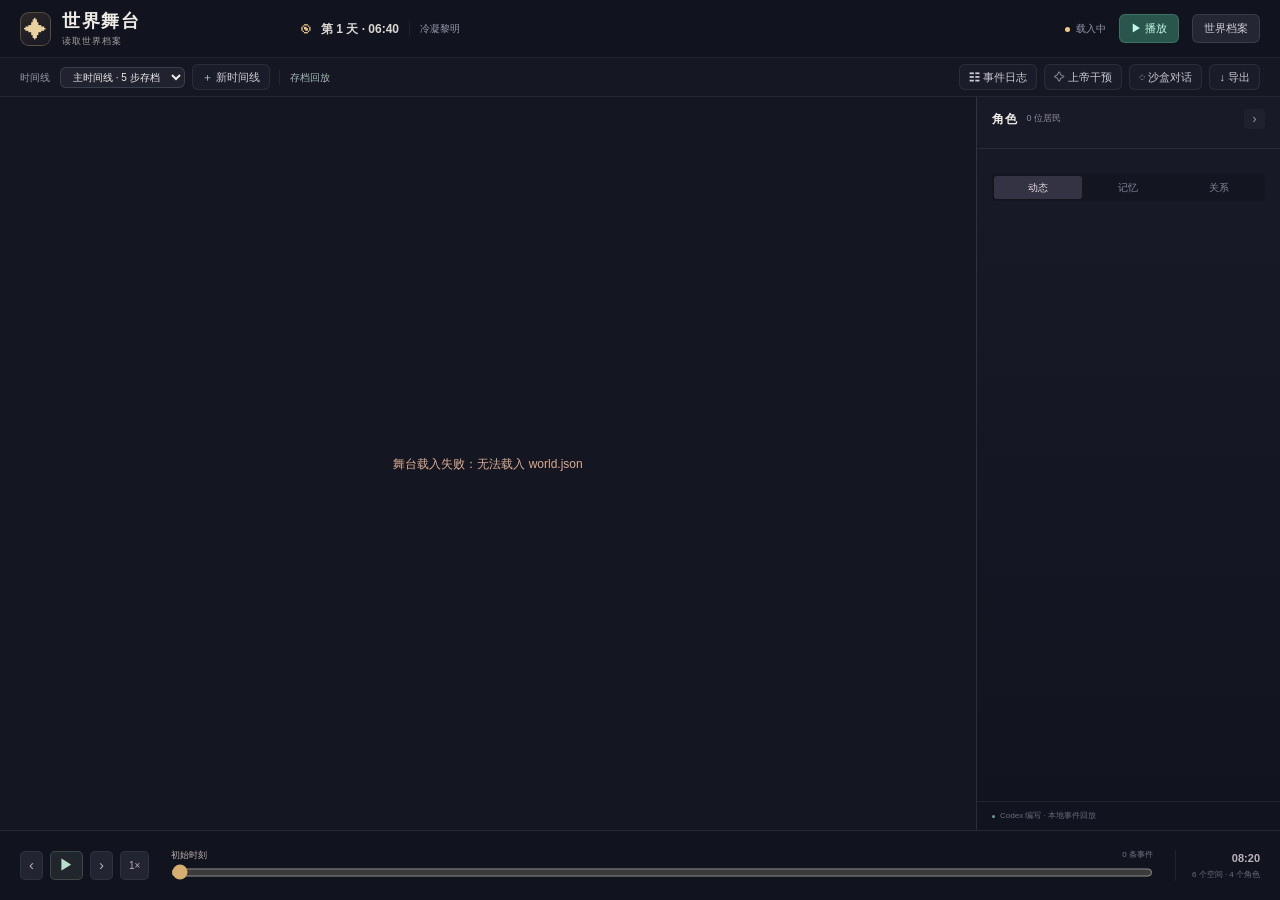
==== skills/world-stage/assets/stage/index.html @ 57b2d098 "feat: add reusable world stage builder" ====
<!doctype html>
<html lang="zh-CN">
<head><meta charset="utf-8"><meta name="viewport" content="width=device-width,initial-scale=1"><meta name="theme-color" content="#10111c"><title>世界舞台</title><link rel="stylesheet" href="stage.css"></head>
<body>
<div class="app" id="app">
  <header class="header">
    <div class="identity"><div class="brand-mark">✦</div><div><h1 id="worldTitle">世界舞台</h1><span class="eyebrow" id="worldSubtitle">读取世界档案</span></div></div>
    <div class="world-clock"><span class="sun">◉</span><strong id="clock">第 1 天 · 06:40</strong><small id="weather">冷凝黎明</small></div>
    <div class="header-actions"><span class="status" id="runStatus">载入中</span><button id="playTop" class="button primary">▶ 播放</button><button id="aboutBtn" class="button">世界档案</button></div>
  </header>
  <nav class="toolbar" aria-label="世界操作">
    <span class="toolbar-label">时间线</span><select id="branchSelect" aria-label="选择时间线"><option value="main">主时间线 · 5 步存档</option></select><button class="button subtle" id="branchBtn">＋ 新时间线</button><span id="modeBadge" class="mode-badge">存档回放</span>
    <div class="flex"></div><button class="button subtle" id="logBtn">☷ 事件日志</button><button class="button subtle" id="godBtn">✧ 上帝干预</button><button class="button subtle" id="chatBtn">◌ 沙盒对话</button><button class="button subtle" id="exportBtn">↓ 导出</button><button class="button subtle panel-toggle" id="panelToggle" aria-label="切换角色面板">角色 ▤</button>
  </nav>
  <main class="workspace" id="workspace">
    <section class="stage" id="stage" aria-label="世界地图，可拖拽和缩放" tabindex="0">
      <div id="camera" class="camera"><img id="mapImage" alt="世界地图" draggable="false"><svg id="routeLayer" class="route-layer" aria-hidden="true"></svg><div id="spaceLayer"></div><div id="actorLayer"></div><div class="map-light"></div></div>
      <div class="vignette"></div><div class="dust" id="dust" aria-hidden="true"></div>
      <div class="scene-top"><div class="scene-caption"><span id="chapterLabel">CHAPTER 01 / DAWN</span><strong id="chapterTitle">城市正在苏醒</strong></div><div class="resources" id="resources"></div></div>
      <div id="bubbleLayer" class="bubble-layer" aria-live="polite"></div>
      <div class="map-notice" id="mapNotice" hidden></div>
      <div class="map-tools"><div class="zoom-tools"><button id="zoomOut" aria-label="缩小地图">−</button><output id="zoomValue">100%</output><button id="zoomIn" aria-label="放大地图">＋</button><button id="fitBtn" aria-label="地图全览">⌗</button><button id="pathsBtn" aria-label="显示通行路线" aria-pressed="false">⌁</button></div><div class="minimap" id="minimap" role="button" tabindex="0" aria-label="缩略地图，点击定位"><img id="miniImage" alt="地图缩略图" draggable="false"><div id="miniView" class="mini-view"></div><div id="miniActors"></div></div><span class="map-hint">拖拽地图 · 滚轮缩放 · 空格播放</span></div>
      <button id="dialogueDock" class="dialogue-dock"><span class="dialogue-symbol">❞</span><span class="dialogue-content"><span id="dialogueLabel">近场对话</span><strong id="dialogueText">正在恢复事件……</strong></span><span class="dock-arrow">↗</span></button>
      <div class="stage-error" id="stageError" hidden></div>
    </section>
    <aside class="sidebar" id="sidebar" aria-label="角色面板"><div class="side-title"><h2>角色</h2><span id="actorCount">0 位居民</span><button id="collapsePanel" aria-label="收起角色面板">›</button></div><div id="actorList" class="actor-list"></div><div class="detail-scroll"><div id="profile"></div><div class="tabs" role="tablist" aria-label="角色信息"><button role="tab" data-tab="history" aria-selected="true">动态</button><button role="tab" data-tab="memory" aria-selected="false">记忆</button><button role="tab" data-tab="relations" aria-selected="false">关系</button></div><div id="detailBody"></div></div><div class="sidebar-foot"><span class="tiny-dot"></span><span id="providerNote">Codex 编写 · 本地事件回放</span></div></aside>
  </main>
  <footer class="timeline"><div class="play-controls"><button id="backBtn" aria-label="上一步">‹</button><button id="playBtn" class="play-round" aria-label="播放回放">▶</button><button id="nextBtn" aria-label="下一步">›</button><button id="speedBtn" aria-label="播放速度">1×</button></div><div class="timeline-track"><div class="track-label"><span id="tickLabel">初始时刻</span><span id="recordCount">0 条事件</span></div><input type="range" id="timelineRange" min="0" max="5" value="0" step="1" aria-label="回放时间步"><div id="tickMarkers" class="tick-markers"></div></div><div class="timeline-end"><strong id="endTime">08:20</strong><small id="scaleLabel">6 个空间 · 4 个角色</small></div></footer>
</div>
<dialog id="modal"><div class="modal-head"><div><span class="eyebrow" id="modalEyebrow">WORLD STAGE</span><h2 id="modalTitle"></h2></div><button id="closeModal" aria-label="关闭窗口">×</button></div><div id="modalBody" class="modal-body"></div></dialog><div class="toast" id="toast" role="status"></div>
<script type="module" src="stage.mjs"></script>
</body></html>
---- skills/world-stage/assets/stage/stage.css ----
:root{color-scheme:dark;--bg:#0e1019;--panel:#151622;--line:#ffffff12;--muted:#9595a7;--ink:#efebe5;--amber:#edc887;--teal:#7ed5bd;--red:#e2947a;font:12px/1.5 -apple-system,BlinkMacSystemFont,"Segoe UI","PingFang SC",sans-serif}
*{box-sizing:border-box}html,body{margin:0;height:100%;overflow:hidden;background:var(--bg);color:var(--ink)}button,select,input,textarea{font:inherit}button{border:0;color:inherit;cursor:pointer;background:transparent}button:disabled{opacity:.4;cursor:not-allowed}button:focus-visible,select:focus-visible,input:focus-visible,textarea:focus-visible,[tabindex]:focus-visible{outline:2px solid var(--teal);outline-offset:3px}button:hover:not(:disabled){filter:brightness(1.16)}select,input,textarea{background:#212331;border:1px solid #ffffff20;color:var(--ink);border-radius:6px;padding:6px 10px}input,textarea{width:100%}textarea{min-height:90px;resize:vertical}select{max-width:235px}small{font-size:10px;color:var(--muted)}h1,h2,h3,p{margin:0}strong{font-weight:600}button,select{white-space:nowrap}a{color:var(--teal)}[hidden]{display:none!important}
.app{height:100dvh;display:grid;grid-template-rows:58px 39px minmax(0,1fr) 70px}.header{display:flex;align-items:center;padding:0 20px;gap:25px;border-bottom:1px solid var(--line);background:#11131f;z-index:10}.identity{display:flex;align-items:center;gap:11px;min-width:255px}.brand-mark{display:grid;place-items:center;width:31px;height:34px;color:#ead2a0;background:linear-gradient(145deg,#66503c55,#9ba2b20a);border:1px solid #c8a76b55;border-radius:9px;font-size:23px}.identity h1{font-size:18px;font-weight:620;letter-spacing:.09em}.eyebrow{display:block;color:#a6a2a1;font-size:9px;letter-spacing:.12em}.world-clock{display:flex;align-items:center;gap:10px;color:#dbd8d2}.world-clock .sun{color:var(--amber);font-size:21px}.world-clock strong{font-size:12px;font-variant-numeric:tabular-nums}.world-clock small{padding-left:10px;border-left:1px solid var(--line)}.header-actions{margin-left:auto;display:flex;align-items:center;gap:13px}.status{color:var(--muted);font-size:10px}.status:before{content:'';display:inline-block;width:5px;height:5px;background:var(--amber);border-radius:50%;margin-right:6px}.status.playing:before{background:var(--teal);box-shadow:0 0 9px var(--teal)}.button{padding:5px 11px;border:1px solid #ffffff19;border-radius:6px;background:#242634;color:#cbcbd4;font-size:11px}.button.primary{background:#2a554c;border-color:#579d8066;color:#c3f9e8}.button.subtle{background:#22233188;padding:4px 9px;border-color:#ffffff13}.toolbar{display:flex;align-items:center;gap:7px;padding:0 20px;border-bottom:1px solid var(--line);background:#151723;z-index:10}.toolbar select{font-size:10px;padding:3px 8px;background:#20222f}.toolbar-label{color:var(--muted);font-size:10px;margin-right:3px}.flex{flex:1}.mode-badge{color:#a1b9b1;border-left:1px solid var(--line);padding-left:10px;font-size:10px;margin-left:2px}.workspace{display:grid;grid-template-columns:minmax(0,1fr) 304px;min-height:0;position:relative}.workspace.collapsed{grid-template-columns:minmax(0,1fr) 0}.workspace.collapsed .sidebar{visibility:hidden}.panel-toggle{display:none}.workspace.collapsed~.x{display:block}.stage{position:relative;overflow:hidden;min-width:0;background:#211f20;touch-action:none;cursor:grab}.stage:active{cursor:grabbing}.camera{position:absolute;left:0;top:0;transform-origin:0 0;will-change:transform}.camera>img{width:100%;height:100%;display:block;user-select:none;filter:saturate(.93) brightness(.94)}.camera>div,.route-layer{position:absolute;inset:0}.route-layer{width:100%;height:100%;pointer-events:none;opacity:0;transition:opacity .2s}.show-paths .route-layer{opacity:.7}.route-layer polyline{fill:none;stroke:#b4efce;stroke-width:3;stroke-dasharray:8 9}.map-light{pointer-events:none;background:radial-gradient(ellipse at 51% 14%,#ffa7491c,transparent 21%),radial-gradient(ellipse at 15% 50%,#ffc17615,transparent 20%);mix-blend-mode:screen;animation:glimmer 8s ease-in-out infinite alternate}.vignette{position:absolute;inset:0;background:linear-gradient(180deg,#16172366,transparent 17%,transparent 81%,#1214215c),radial-gradient(ellipse,transparent 60%,#070b1333);pointer-events:none}.scene-top{position:absolute;top:16px;left:18px;right:18px;display:flex;gap:14px;justify-content:space-between;pointer-events:none;z-index:3}.scene-caption{display:flex;flex-direction:column;gap:2px;text-shadow:0 2px 7px #000}.scene-caption span{font-size:8px;letter-spacing:.19em;color:#d9caae}.scene-caption strong{font-size:14px;letter-spacing:.08em;font-weight:500}.resources{display:flex;align-items:flex-start;gap:5px}.resource-chip{display:flex;align-items:center;gap:6px;min-width:63px;padding:4px 8px;border:1px solid #ffdfb220;border-radius:5px;background:#15151edb;color:#d1c9bf;font-size:9px;backdrop-filter:blur(5px);pointer-events:auto;cursor:pointer}.resource-chip b{font-size:12px;color:#f4dfb7;font-weight:550;font-variant-numeric:tabular-nums}.resource-chip i{font-style:normal;font-size:12px;color:#9bcabd}.space-label{position:absolute;transform:translate(-50%,-50%);border:1px solid #f4d6a129;border-radius:4px;padding:4px 10px;background:#1d181f90;color:#e1ceb6;letter-spacing:.08em;font-size:12px;text-shadow:0 1px 2px #000;cursor:pointer;transition:opacity .2s}.space-label:before{content:'◇';margin-right:5px;color:#ddba6b}.space-label.selected{color:#fff0c2;border-color:#efd297aa;background:#312a28e8}.actor{position:absolute;width:68px;height:99px;transform:translate(-50%,-100%);padding:0;border:0;background:none;appearance:none;cursor:pointer;z-index:2}.sprite{position:absolute;bottom:0;left:0;width:68px;height:99px;object-fit:contain;object-position:center bottom;filter:drop-shadow(0 3px 2px #080b1355);user-select:none;pointer-events:none}.actor-ring{position:absolute;bottom:0;left:18px;width:32px;height:10px;border:1px solid #e6c18a00;border-radius:50%;background:#080b1344;transition:.2s}.actor.selected .actor-ring{border-color:#e6c18acc;box-shadow:0 0 14px #edc88766;background:#edc88722}.actor-name{position:absolute;top:calc(100% + 6px);left:50%;transform:translateX(-50%);display:flex;gap:5px;align-items:center;font-size:12px;color:#f9f3e8;white-space:nowrap;text-shadow:0 2px 3px #000,1px 0 2px #000;font-weight:550;pointer-events:none}.actor-name i{width:4px;height:4px;border-radius:50%;background:var(--teal);box-shadow:0 0 6px #93eacd}.actor.selected .actor-name{color:#ffdc93}.actor.drone .sprite{animation:float 2.5s ease-in-out infinite}.actor.walking .sprite{animation:walk .27s ease-in-out infinite}.actor.facing-left .sprite{scale:-1 1}.fallback-sprite{position:absolute;bottom:5px;left:19px;width:29px;height:52px;border-radius:12px 12px 4px 4px;background:var(--actor-color,#ac9773);box-shadow:inset 0 15px #ddc19d,inset 0 -10px #30383a;border:2px solid #202429}.bubble-layer{position:absolute;inset:0;pointer-events:none;z-index:5}.speech{position:absolute;width:203px;padding:11px 13px 9px;background:#fffaf0;color:#322e32;border-radius:7px;box-shadow:0 5px 16px #070d144a;transform:translateX(-50%);font-size:11px;line-height:1.6;pointer-events:auto;text-align:left;white-space:normal;border:1px solid #ffe2b9}.speech:after{content:'';position:absolute;bottom:-9px;left:var(--tail,50%);border:9px solid transparent;border-top-color:#fffaf0;border-bottom:0}.speech small{display:block;margin-top:5px;padding-top:5px;border-top:1px solid #70627a15;font-size:9px;color:#918491}.speech strong{display:block;margin-bottom:4px;font-size:10px;color:#9b7844}.speech .speech-text{display:block}.map-notice{position:absolute;top:78px;left:50%;transform:translateX(-50%);z-index:8;max-width:70%;padding:8px 15px;background:#442e26ed;border:1px solid #eac48c66;border-radius:6px;color:#f1d1a5;font-size:11px}.map-tools{position:absolute;left:14px;bottom:13px;z-index:7;display:flex;flex-direction:column;gap:5px;width:152px}.zoom-tools{display:flex;align-items:center;gap:1px;background:#14151fee;border:1px solid #dacaab33;border-radius:6px;padding:2px}.zoom-tools button{height:23px;flex:1;color:#c0becb;font-size:15px;border-radius:3px}.zoom-tools button:hover,.zoom-tools button[aria-pressed=true]{background:#3d3c4d}.zoom-tools output{width:35px;text-align:center;font-size:9px;color:#d5c8b8}.minimap{height:85px;width:152px;position:relative;border:2px solid #cdc3ac88;border-radius:5px;overflow:hidden;cursor:crosshair;background:#252528}.minimap img{height:100%;width:100%;opacity:.82}.mini-view{position:absolute;border:1px solid #ffe3a1;background:#ffe3a111;pointer-events:none;box-shadow:0 0 0 300px #0005}.mini-actor{position:absolute;width:3px;height:3px;border-radius:50%;background:#8df7da;pointer-events:none}.map-hint{font-size:8px;color:#c8beac;text-shadow:0 1px 3px #000}.dialogue-dock{position:absolute;left:186px;right:17px;bottom:28px;z-index:7;border:1px solid #cec1bc35;background:#191927ee;backdrop-filter:blur(8px);border-radius:8px;padding:10px 14px;display:flex;align-items:center;gap:13px;text-align:left;box-shadow:0 7px 20px #0003;min-height:65px}.dialogue-symbol{font-family:Georgia,serif;font-size:35px;line-height:1;color:#ddb778}.dialogue-content{min-width:0;flex:1}.dialogue-content>span{display:block;font-size:9px;color:#bc9e75;margin-bottom:3px;letter-spacing:.04em}.dialogue-content strong{display:block;font-size:11px;font-weight:400;color:#dfdce1;white-space:normal;overflow:hidden;display:-webkit-box;-webkit-line-clamp:2;-webkit-box-orient:vertical}.dock-arrow{color:#a9a3b7;font-size:16px}.dust{position:absolute;inset:0;pointer-events:none;overflow:hidden}.mote{position:absolute;width:2px;height:2px;background:#ffc47777;border-radius:50%;animation:drift var(--duration) linear infinite;animation-delay:var(--delay)}.sidebar{min-width:0;display:flex;flex-direction:column;background:linear-gradient(#191a28,#11131f);border-left:1px solid #ffffff1c}.side-title{display:flex;align-items:center;gap:8px;padding:12px 15px 9px}.side-title h2{font-size:12px;letter-spacing:.1em}.side-title>span{font-size:9px;color:#8e8d9e}.side-title>button{margin-left:auto;background:#ffffff08;border-radius:4px;color:#a09bac;width:21px}.actor-list{flex-shrink:0;padding:0 9px 10px;display:grid;gap:3px;border-bottom:1px solid var(--line)}.actor-row{padding:7px;display:grid;grid-template-columns:30px 1fr auto;gap:7px;align-items:center;text-align:left;border-radius:5px;width:100%;border:1px solid transparent}.actor-row.selected{background:#d9c0920c;border-color:#d9c09220}.avatar{width:28px;height:33px;display:grid;place-items:center;overflow:hidden;object-fit:contain;border-radius:4px;background:#7c6c5214}.avatar img{width:100%;height:100%;object-fit:contain;object-position:center bottom}.actor-row strong{display:block;font-size:10px;font-weight:500;color:#e3dce0}.actor-row small{display:block;font-size:9px;color:#858699;margin-top:1px;overflow:hidden;text-overflow:ellipsis;max-width:170px}.activity-dot{height:5px;width:5px;border-radius:50%;background:var(--teal)}.activity-dot.warn{background:var(--red)}.detail-scroll{min-height:0;flex:1;overflow:auto;scrollbar-width:thin;scrollbar-color:#383546 transparent;padding:13px 15px}.profile-head{display:flex;gap:10px;align-items:center}.portrait{width:49px;height:65px;display:grid;place-items:center;overflow:hidden;object-fit:contain;background:radial-gradient(#53402e66,transparent 70%)}.portrait img{width:100%;height:100%;object-fit:contain;object-position:center bottom}.profile-head h3{font-size:16px;letter-spacing:.035em}.profile-head .callsign{color:var(--amber);font-size:9px}.profile-actions{margin-left:auto;display:grid;gap:5px}.profile-actions button{border:1px solid var(--line);font-size:9px;border-radius:4px;padding:3px 7px;color:#b9b6c7}.profile-premise{font-size:10px;line-height:1.8;color:#acabb7;margin:10px 0 7px}.location-line{font-size:9px;color:#bca484;margin-bottom:12px}.needs{display:grid;grid-template-columns:1fr 1fr;gap:5px 12px;margin:8px 0 11px}.need{font-size:9px;display:grid;grid-template-columns:30px 1fr 20px;gap:5px;align-items:center;color:#9595a9}.need .bar{height:3px;background:#31313f;border-radius:3px;overflow:hidden}.need .bar i{height:100%;background:var(--teal);display:block}.need b{color:#d2c6b1;font-size:9px;font-weight:400}.tabs{display:flex;gap:2px;padding:2px;background:#0d0f1966;border-radius:4px;margin:12px 0}.tabs button{flex:1;color:#85859a;border-radius:3px;padding:4px;font-size:10px}.tabs button[aria-selected=true]{background:#343343;color:#e3dce3}.event-item{margin:9px 0 12px;border-left:1px solid #8c77634d;padding-left:10px;position:relative}.event-item:before{content:'';position:absolute;left:-3px;top:4px;width:5px;height:5px;background:#b18d5c;border-radius:50%}.event-meta{font-size:8px;color:#887d88;display:flex;justify-content:space-between;gap:9px;margin-bottom:5px}.event-meta em{font-style:normal;color:#c6a779}.event-item p{font-size:10px;color:#c5bcc6;line-height:1.75}.event-quote{background:#9f8da10b;border-radius:4px;padding:7px 8px;margin-top:5px;font-size:10px;line-height:1.8;color:#d7d0d5}.source-link{display:inline-block;margin-top:5px;color:#797b8d;font-size:8px;text-align:left;padding:0}.block-label{margin:13px 0 7px;color:#88879a;font-size:9px;display:flex;justify-content:space-between}.inventory{display:flex;flex-wrap:wrap;gap:4px}.inventory span{font-size:9px;border:1px solid #ffffff0d;background:#ffffff05;border-radius:4px;padding:3px 6px;color:#b2aab3}.relation{display:flex;align-items:center;gap:8px;padding:9px 0;border-bottom:1px solid var(--line)}.relation .flex strong{font-size:10px;display:block}.relation small{font-size:9px}.relation-score{font-size:12px;color:var(--teal)}.relation-score.negative{color:#d6a386}.sidebar-foot{display:flex;align-items:center;gap:5px;font-size:8px;color:#696b7d;padding:8px 15px;border-top:1px solid var(--line)}.tiny-dot{width:3px;height:3px;background:#6c9c91;border-radius:50%}.timeline{display:flex;align-items:center;gap:22px;padding:9px 20px;border-top:1px solid #ffffff17;background:#11131e;z-index:9}.play-controls{display:flex;gap:7px;align-items:center}.play-controls>button{height:29px;min-width:23px;border:1px solid #ffffff0f;border-radius:5px;background:#222432;color:#b4acba;font-size:15px}.play-controls>button.play-round{width:33px;background:#a9cfad19;border-color:#a9cfad33;color:#b8ddca}.play-controls #speedBtn{font-size:10px;padding:0 8px}.timeline-track{flex:1;min-width:0}.track-label{display:flex;justify-content:space-between;font-size:9px;color:#bfb3ae}.track-label span:last-child{color:#747586;font-size:8px}.timeline-track input{padding:0;height:11px;accent-color:#d4ad6f;display:block;cursor:ew-resize;background:none;margin:4px 0;width:100%}.tick-markers{display:flex;justify-content:space-between;align-items:center}.tick-markers button{font-size:8px;color:#73717f;padding:0}.tick-markers button.active{color:#e0bc82}.timeline-end{display:flex;flex-direction:column;gap:3px;text-align:right;padding-left:16px;border-left:1px solid var(--line)}.timeline-end strong{font-size:11px;color:#bcb4bb;font-variant-numeric:tabular-nums}.timeline-end small{font-size:8px;color:#6d7082}.toast{position:fixed;left:50%;bottom:86px;transform:translateX(-50%) translateY(15px);opacity:0;pointer-events:none;transition:.2s;z-index:100;background:#292535f2;border:1px solid #bda58b55;border-radius:6px;padding:9px 18px;color:#e3cfad;font-size:11px;max-width:90vw}.toast.show{opacity:1;transform:translateX(-50%) translateY(0)}dialog{width:min(640px,calc(100vw - 32px));max-height:min(78vh,800px);border:1px solid #b6a58938;border-radius:12px;background:#181b28;color:var(--ink);padding:0;box-shadow:0 30px 100px #0008}dialog::backdrop{background:#070a13a6;backdrop-filter:blur(5px)}.modal-head{display:flex;align-items:center;justify-content:space-between;padding:17px 22px;border-bottom:1px solid var(--line)}.modal-head h2{font-size:17px;font-weight:500;letter-spacing:.07em}.modal-head .eyebrow{font-size:8px;color:#a68c65;margin-bottom:4px}.modal-head button{color:#9693a5;font-size:25px}.modal-body{padding:18px 22px;overflow:auto;max-height:calc(78vh - 85px);scrollbar-width:thin}.modal-body p{color:#ada5b5;font-size:12px;line-height:1.9;margin-bottom:12px}.modal-body h3{font-size:12px;color:#d5c5b4;margin:13px 0 9px}.form-grid{display:grid;gap:12px}.form-grid label{display:grid;gap:5px;font-size:10px;color:#b0a5b6}.form-grid select{max-width:none}.form-row{display:flex;gap:10px}.form-row>*{flex:1}.form-actions{display:flex;gap:9px;justify-content:flex-end;padding-top:6px}.hint{font-size:10px!important;color:#838699!important}.error-text{color:#e0a285;font-size:11px}.record-card{padding:13px;margin:7px 0;border:1px solid var(--line);border-radius:6px;background:#11141e}.record-card header{display:flex;justify-content:space-between;color:#bd9b6c;font-size:10px;margin-bottom:7px}.record-card p{font-size:11px;margin:5px 0}.record-card code{font-size:9px;color:#767f92}.resource-table{width:100%;font-size:11px;border-collapse:collapse}.resource-table td,.resource-table th{text-align:left;padding:8px;border-bottom:1px solid var(--line)}.resource-table th{color:#928ba1;font-weight:400}.chat-messages{display:grid;gap:12px;max-height:290px;overflow:auto;margin:12px 0}.chat-bubble{max-width:90%;padding:10px 12px;background:#292938;border-radius:9px;color:#d2c8d3;font-size:11px;white-space:pre-wrap;line-height:1.8}.chat-bubble.user{justify-self:end;background:#2d403d;color:#d5e8df}.chat-bubble small{display:block;margin-top:6px;font-size:8px;color:#818591}.chat-presets{display:flex;gap:6px;flex-wrap:wrap}.chat-presets button{padding:4px 9px;border:1px solid #9e8e7438;border-radius:12px;font-size:10px;color:#c7b293}.stage-error{position:absolute;inset:0;display:grid;place-content:center;background:#141622;z-index:99;text-align:center;padding:30px;color:#dbac91}.empty{font-size:10px;color:#797a8d;line-height:1.8}.stats{display:flex;gap:25px;padding:10px 0 17px}.stats strong{font-size:24px;display:block;color:#e3c797}.stats small{font-size:10px}.world-premise{border-left:2px solid #9c8056;padding-left:15px}.follow-active{color:var(--teal)!important}.resource-diff{color:var(--teal)}
@keyframes float{50%{translate:0 -4px}}@keyframes walk{0%,100%{translate:0 0;rotate:-2deg}50%{translate:0 -3px;rotate:2deg}}@keyframes drift{to{translate:70px -160px;opacity:0}}@keyframes glimmer{to{opacity:.65}}
@media(min-width:1600px){.workspace{grid-template-columns:minmax(0,1fr) 342px}.sidebar .actor-row{padding:9px}.detail-scroll{padding:16px 19px}.profile-premise{font-size:11px}.event-item p,.event-quote{font-size:11px}}
@media(max-width:1150px){.identity{min-width:215px}.toolbar{padding:0 12px}.header{padding:0 12px;gap:15px}.world-clock small{display:none}.workspace{grid-template-columns:minmax(0,1fr) 274px}.resources{gap:3px}.resource-chip{min-width:44px;padding:4px 6px}.resource-chip span{display:none}.scene-caption strong{font-size:12px}.speech{width:176px;font-size:10px}.dialogue-dock{left:180px}.header-actions{gap:7px}.mode-badge{display:none}}
@media(max-width:850px){.app{grid-template-rows:53px 39px minmax(0,1fr) 64px}.identity{min-width:180px}.identity h1{font-size:16px}.eyebrow{font-size:8px}.header .status{display:none}.workspace{grid-template-columns:1fr}.sidebar{position:absolute;right:0;top:0;bottom:0;width:285px;z-index:12;box-shadow:-10px 0 30px #0005}.workspace.collapsed .sidebar{display:none}.panel-toggle{display:inline-block}.toolbar-label,.mode-badge{display:none}.toolbar{gap:4px}.button.subtle{padding:4px 6px}.toolbar select{max-width:152px}.toolbar #exportBtn{display:none}.timeline{gap:12px;padding:8px 12px}.timeline-end{display:none}.world-clock{margin-left:auto}.header-actions{margin-left:0}.header-actions #aboutBtn{display:none}}
@media(max-width:560px){.identity{min-width:0}.world-clock strong{font-size:10px}.world-clock .sun{display:none}.world-clock{gap:0}.header{gap:9px}.identity .eyebrow{display:none}.identity h1{font-size:15px}.brand-mark{width:25px;height:27px;font-size:17px}.header-actions .button{font-size:10px;padding:4px 8px}.toolbar #branchBtn{font-size:0;padding:4px 7px}.toolbar #branchBtn:after{content:'＋';font-size:11px}.toolbar select{max-width:114px;font-size:9px}.button.subtle{font-size:10px}.map-tools{width:112px;left:9px;bottom:10px}.minimap{width:112px;height:63px}.map-hint{display:none}.dialogue-dock{left:132px;right:8px;bottom:12px;min-height:69px;padding:7px 9px;gap:5px}.dialogue-symbol{display:none}.dialogue-content strong{font-size:10px}.scene-top{top:12px;left:10px;right:10px}.scene-caption span{font-size:7px}.scene-caption strong{font-size:11px}.resources{gap:2px}.resource-chip{min-width:28px;padding:3px 5px;gap:3px}.resource-chip i{font-size:10px}.resource-chip b{font-size:11px}.speech{width:152px;font-size:10px;padding:8px 10px}.timeline{gap:9px}.play-controls{gap:3px}.play-controls #speedBtn{display:none}.timeline-track input{height:13px}.track-label span:last-child{display:none}}
@media(prefers-reduced-motion:reduce){*,*:before,*:after{animation:none!important;transition:none!important}}
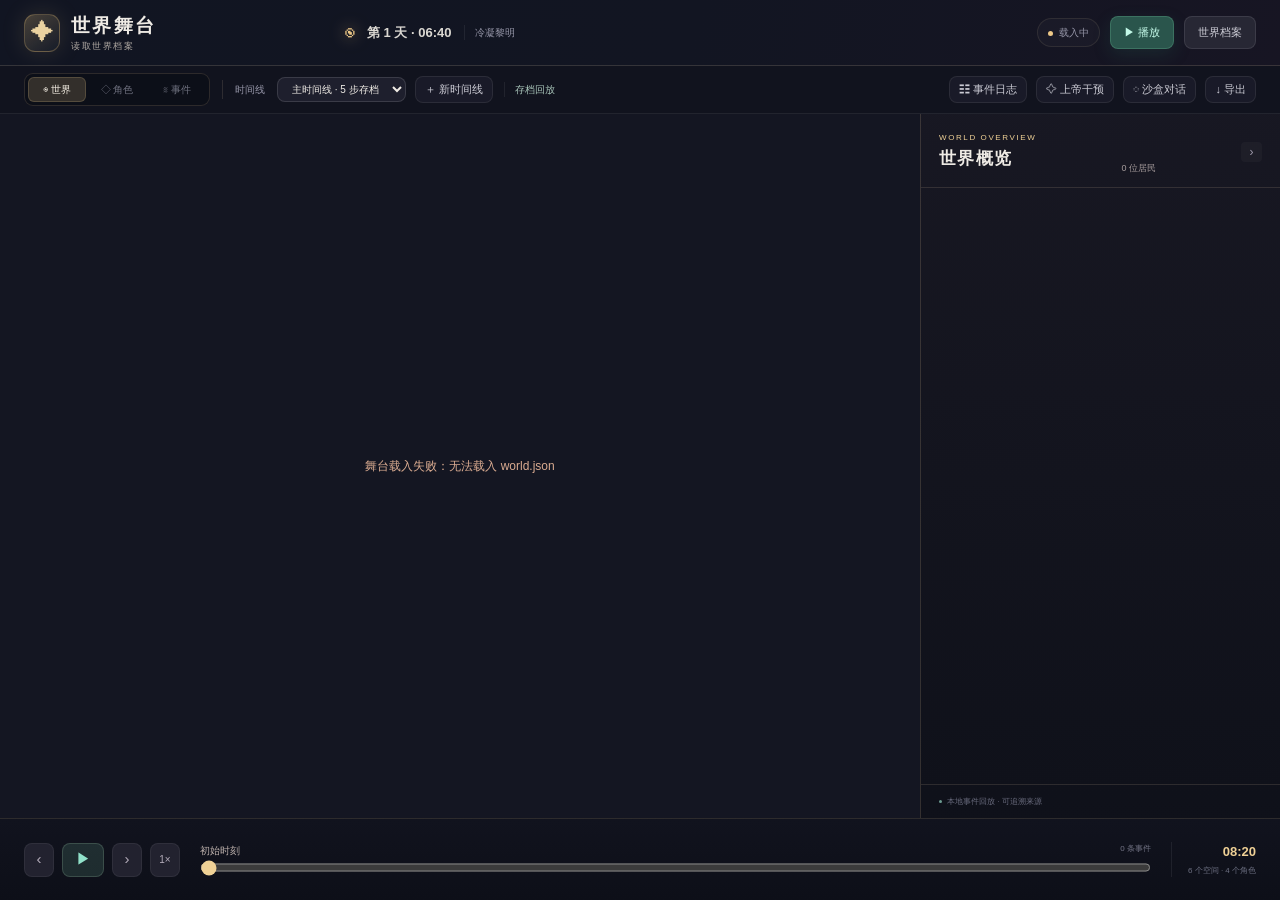
==== commit 66bc1a64: "feat: add map-first world stage v0.3" ====
--- a/skills/world-stage/assets/stage/index.html
+++ b/skills/world-stage/assets/stage/index.html
@@ -1,6 +1,6 @@
 <!doctype html>
 <html lang="zh-CN">
-<head><meta charset="utf-8"><meta name="viewport" content="width=device-width,initial-scale=1"><meta name="theme-color" content="#10111c"><title>世界舞台</title><link rel="stylesheet" href="stage.css"></head>
+<head><meta charset="utf-8"><meta name="viewport" content="width=device-width,initial-scale=1"><meta name="theme-color" content="#10111c"><title>世界舞台</title><link rel="stylesheet" href="stage.css"><link rel="stylesheet" href="stage-v03.css"></head>
 <body>
 <div class="app" id="app">
   <header class="header">
@@ -9,21 +9,27 @@
     <div class="header-actions"><span class="status" id="runStatus">载入中</span><button id="playTop" class="button primary">▶ 播放</button><button id="aboutBtn" class="button">世界档案</button></div>
   </header>
   <nav class="toolbar" aria-label="世界操作">
-    <span class="toolbar-label">时间线</span><select id="branchSelect" aria-label="选择时间线"><option value="main">主时间线 · 5 步存档</option></select><button class="button subtle" id="branchBtn">＋ 新时间线</button><span id="modeBadge" class="mode-badge">存档回放</span>
-    <div class="flex"></div><button class="button subtle" id="logBtn">☷ 事件日志</button><button class="button subtle" id="godBtn">✧ 上帝干预</button><button class="button subtle" id="chatBtn">◌ 沙盒对话</button><button class="button subtle" id="exportBtn">↓ 导出</button><button class="button subtle panel-toggle" id="panelToggle" aria-label="切换角色面板">角色 ▤</button>
+    <div class="focus-switch" role="tablist" aria-label="舞台聚焦"><button id="focusWorld" role="tab" data-focus-mode="world" aria-selected="true">◉ 世界</button><button id="focusActor" role="tab" data-focus-mode="actor" aria-selected="false">◇ 角色</button><button id="focusEvent" role="tab" data-focus-mode="event" aria-selected="false">≋ 事件</button></div>
+    <div class="toolbar-separator"></div><span class="toolbar-label">时间线</span><select id="branchSelect" aria-label="选择时间线"><option value="main">主时间线 · 5 步存档</option></select><button class="button subtle" id="branchBtn">＋ 新时间线</button><span id="modeBadge" class="mode-badge">存档回放</span>
+    <div class="flex"></div><button class="button subtle" id="logBtn">☷ 事件日志</button><button class="button subtle" id="godBtn">✧ 上帝干预</button><button class="button subtle" id="chatBtn">◌ 沙盒对话</button><button class="button subtle" id="exportBtn">↓ 导出</button><button class="button subtle panel-toggle" id="panelToggle" aria-label="展开聚焦面板">聚焦 ▤</button>
   </nav>
   <main class="workspace" id="workspace">
     <section class="stage" id="stage" aria-label="世界地图，可拖拽和缩放" tabindex="0">
-      <div id="camera" class="camera"><img id="mapImage" alt="世界地图" draggable="false"><svg id="routeLayer" class="route-layer" aria-hidden="true"></svg><div id="spaceLayer"></div><div id="actorLayer"></div><div class="map-light"></div></div>
+      <div id="camera" class="camera"><img id="mapImage" alt="世界地图" draggable="false"><canvas id="sceneCanvas" class="scene-canvas" aria-hidden="true"></canvas><svg id="routeLayer" class="route-layer" aria-hidden="true"></svg><div id="spaceLayer"></div><div id="actorLayer"></div><div id="interactableLayer"></div><div class="map-light"></div></div>
       <div class="vignette"></div><div class="dust" id="dust" aria-hidden="true"></div>
-      <div class="scene-top"><div class="scene-caption"><span id="chapterLabel">CHAPTER 01 / DAWN</span><strong id="chapterTitle">城市正在苏醒</strong></div><div class="resources" id="resources"></div></div>
+      <div class="scene-top"><div class="scene-caption"><span id="chapterLabel">CHAPTER 01 / DAWN</span><strong id="chapterTitle">城市正在苏醒</strong><small id="sceneStatus">OFFLINE REPLAY · PROCEDURAL MOTION</small></div><div class="resources" id="resources"></div></div>
+      <div class="event-cue" id="eventCue" aria-live="polite"></div>
       <div id="bubbleLayer" class="bubble-layer" aria-live="polite"></div>
       <div class="map-notice" id="mapNotice" hidden></div>
       <div class="map-tools"><div class="zoom-tools"><button id="zoomOut" aria-label="缩小地图">−</button><output id="zoomValue">100%</output><button id="zoomIn" aria-label="放大地图">＋</button><button id="fitBtn" aria-label="地图全览">⌗</button><button id="pathsBtn" aria-label="显示通行路线" aria-pressed="false">⌁</button></div><div class="minimap" id="minimap" role="button" tabindex="0" aria-label="缩略地图，点击定位"><img id="miniImage" alt="地图缩略图" draggable="false"><div id="miniView" class="mini-view"></div><div id="miniActors"></div></div><span class="map-hint">拖拽地图 · 滚轮缩放 · 空格播放</span></div>
       <button id="dialogueDock" class="dialogue-dock"><span class="dialogue-symbol">❞</span><span class="dialogue-content"><span id="dialogueLabel">近场对话</span><strong id="dialogueText">正在恢复事件……</strong></span><span class="dock-arrow">↗</span></button>
       <div class="stage-error" id="stageError" hidden></div>
     </section>
-    <aside class="sidebar" id="sidebar" aria-label="角色面板"><div class="side-title"><h2>角色</h2><span id="actorCount">0 位居民</span><button id="collapsePanel" aria-label="收起角色面板">›</button></div><div id="actorList" class="actor-list"></div><div class="detail-scroll"><div id="profile"></div><div class="tabs" role="tablist" aria-label="角色信息"><button role="tab" data-tab="history" aria-selected="true">动态</button><button role="tab" data-tab="memory" aria-selected="false">记忆</button><button role="tab" data-tab="relations" aria-selected="false">关系</button></div><div id="detailBody"></div></div><div class="sidebar-foot"><span class="tiny-dot"></span><span id="providerNote">Codex 编写 · 本地事件回放</span></div></aside>
+    <aside class="sidebar" id="sidebar" aria-label="聚焦面板"><div class="side-title"><div><span class="side-kicker" id="focusKicker">WORLD OVERVIEW</span><h2 id="focusTitle">世界概览</h2></div><span id="actorCount">0 位居民</span><button id="collapsePanel" aria-label="收起聚焦面板">›</button></div>
+      <div id="worldPanel" class="focus-panel"><div id="worldOverview" class="focus-scroll"></div></div>
+      <div id="actorPanel" class="focus-panel" hidden><div id="actorList" class="actor-list"></div><div class="detail-scroll"><div id="profile"></div><div class="tabs" role="tablist" aria-label="角色信息"><button role="tab" data-tab="history" aria-selected="true">动态</button><button role="tab" data-tab="memory" aria-selected="false">记忆</button><button role="tab" data-tab="relations" aria-selected="false">关系</button></div><div id="detailBody"></div></div></div>
+      <div id="eventPanel" class="focus-panel" hidden><div id="eventDetail" class="event-detail"></div><div id="eventList" class="event-list"></div></div>
+      <div class="sidebar-foot"><span class="tiny-dot"></span><span id="providerNote">本地事件回放 · 可追溯来源</span></div></aside>
   </main>
   <footer class="timeline"><div class="play-controls"><button id="backBtn" aria-label="上一步">‹</button><button id="playBtn" class="play-round" aria-label="播放回放">▶</button><button id="nextBtn" aria-label="下一步">›</button><button id="speedBtn" aria-label="播放速度">1×</button></div><div class="timeline-track"><div class="track-label"><span id="tickLabel">初始时刻</span><span id="recordCount">0 条事件</span></div><input type="range" id="timelineRange" min="0" max="5" value="0" step="1" aria-label="回放时间步"><div id="tickMarkers" class="tick-markers"></div></div><div class="timeline-end"><strong id="endTime">08:20</strong><small id="scaleLabel">6 个空间 · 4 个角色</small></div></footer>
 </div>
--- a/skills/world-stage/assets/stage/stage.css
+++ b/skills/world-stage/assets/stage/stage.css
@@ -7,3 +7,29 @@
 @media(max-width:850px){.app{grid-template-rows:53px 39px minmax(0,1fr) 64px}.identity{min-width:180px}.identity h1{font-size:16px}.eyebrow{font-size:8px}.header .status{display:none}.workspace{grid-template-columns:1fr}.sidebar{position:absolute;right:0;top:0;bottom:0;width:285px;z-index:12;box-shadow:-10px 0 30px #0005}.workspace.collapsed .sidebar{display:none}.panel-toggle{display:inline-block}.toolbar-label,.mode-badge{display:none}.toolbar{gap:4px}.button.subtle{padding:4px 6px}.toolbar select{max-width:152px}.toolbar #exportBtn{display:none}.timeline{gap:12px;padding:8px 12px}.timeline-end{display:none}.world-clock{margin-left:auto}.header-actions{margin-left:0}.header-actions #aboutBtn{display:none}}
 @media(max-width:560px){.identity{min-width:0}.world-clock strong{font-size:10px}.world-clock .sun{display:none}.world-clock{gap:0}.header{gap:9px}.identity .eyebrow{display:none}.identity h1{font-size:15px}.brand-mark{width:25px;height:27px;font-size:17px}.header-actions .button{font-size:10px;padding:4px 8px}.toolbar #branchBtn{font-size:0;padding:4px 7px}.toolbar #branchBtn:after{content:'＋';font-size:11px}.toolbar select{max-width:114px;font-size:9px}.button.subtle{font-size:10px}.map-tools{width:112px;left:9px;bottom:10px}.minimap{width:112px;height:63px}.map-hint{display:none}.dialogue-dock{left:132px;right:8px;bottom:12px;min-height:69px;padding:7px 9px;gap:5px}.dialogue-symbol{display:none}.dialogue-content strong{font-size:10px}.scene-top{top:12px;left:10px;right:10px}.scene-caption span{font-size:7px}.scene-caption strong{font-size:11px}.resources{gap:2px}.resource-chip{min-width:28px;padding:3px 5px;gap:3px}.resource-chip i{font-size:10px}.resource-chip b{font-size:11px}.speech{width:152px;font-size:10px;padding:8px 10px}.timeline{gap:9px}.play-controls{gap:3px}.play-controls #speedBtn{display:none}.timeline-track input{height:13px}.track-label span:last-child{display:none}}
 @media(prefers-reduced-motion:reduce){*,*:before,*:after{animation:none!important;transition:none!important}}
+
+/* v0.2 offline visual slice: Canvas renders motion while DOM keeps accessible controls. */
+.scene-canvas{position:absolute;inset:0;width:100%;height:100%;z-index:4;pointer-events:none}
+.route-layer{z-index:5}
+.map-light{z-index:1}
+#spaceLayer{z-index:6}
+#actorLayer{z-index:7}
+#interactableLayer{z-index:8}
+.scene-caption small{display:block;font-size:8px;color:#79d5be;letter-spacing:.14em;opacity:.88}
+.canvas-mode .actor .sprite,.canvas-mode .actor .fallback-sprite{opacity:0}
+.canvas-mode .actor-ring{visibility:hidden}
+.canvas-mode .camera>img{opacity:0}
+.stage,.sidebar{min-height:0}
+.sidebar{overflow:hidden}
+.app:has(.workspace.collapsed) .panel-toggle{display:inline-block}
+.actor{width:88px;height:132px;z-index:4}
+.actor-ring{left:24px;width:40px;height:11px}
+.actor-state{position:absolute;top:calc(100% + 20px);left:50%;transform:translateX(-50%);font-size:7px;text-transform:uppercase;letter-spacing:.12em;color:#8fc1b2;opacity:.8;pointer-events:none}
+.actor.action-walk .actor-state{color:#edd19b}
+.interactable{position:absolute;transform:translate(-50%,-50%);z-index:2;display:grid;justify-items:center;gap:2px;opacity:.78;pointer-events:none}
+.interactable i{width:16px;height:16px;border:1px solid #e5c48799;border-radius:50%;background:#171724aa;box-shadow:0 0 10px #e7c17d33}
+.interactable i:after{content:'+';display:block;text-align:center;color:#f1d19a;font-size:12px;line-height:14px}
+.interactable b{font-size:7px;letter-spacing:.06em;color:#e8d4b1;text-shadow:0 1px 3px #000;white-space:nowrap}
+.interactable-trade i{border-color:#63e6d899}
+.interactable-repair i{border-color:#e2947a99}
+.dust{z-index:6}
--- a/skills/world-stage/assets/stage/stage-v03.css
+++ b/skills/world-stage/assets/stage/stage-v03.css
@@ -0,0 +1,190 @@
+/* v0.3 World Stage: map-first hierarchy, contextual focus, and visual state feedback. */
+:root {
+  --v03-ink: #f5efe4;
+  --v03-muted: #a69c9c;
+  --v03-dim: #6f717f;
+  --v03-line: rgba(241, 216, 178, .13);
+  --v03-panel: rgba(16, 18, 29, .94);
+  --v03-panel-raised: rgba(34, 32, 43, .86);
+  --v03-gold: #efd196;
+  --v03-mint: #91e2ca;
+  --v03-coral: #ef9a7e;
+  --v03-blue: #89c9ff;
+}
+
+body { background: #0b0d15; }
+.app { grid-template-rows: 66px 48px minmax(0, 1fr) 82px; background: #0b0d15; }
+.header { padding: 0 24px; gap: 30px; background: linear-gradient(105deg, #111522 0%, #121522 54%, #171523 100%); border-bottom-color: rgba(236, 212, 171, .16); }
+.identity { min-width: 290px; }
+.brand-mark { width: 36px; height: 38px; border-radius: 11px; background: linear-gradient(145deg, rgba(238, 199, 126, .25), rgba(103, 136, 155, .06)); box-shadow: 0 0 24px rgba(237, 200, 135, .14); }
+.identity h1 { font-size: 19px; letter-spacing: .12em; }
+.identity .eyebrow { letter-spacing: .18em; color: #b1aaa4; }
+.world-clock { gap: 12px; }
+.world-clock strong { font-size: 13px; }
+.world-clock .sun { text-shadow: 0 0 16px rgba(238, 201, 134, .7); }
+.header-actions { gap: 10px; }
+.header-actions .status { padding: 6px 10px; border: 1px solid rgba(236, 210, 169, .1); border-radius: 99px; background: rgba(255, 255, 255, .025); }
+.button { padding: 7px 13px; border-radius: 8px; background: rgba(42, 42, 55, .9); }
+.button.primary { box-shadow: 0 6px 18px rgba(45, 123, 100, .18); }
+.toolbar { height: 48px; padding: 0 24px; gap: 9px; background: rgba(18, 20, 31, .98); }
+.toolbar-separator { width: 1px; height: 19px; background: var(--v03-line); margin: 0 3px; }
+.focus-switch { display: flex; align-items: center; gap: 2px; padding: 3px; border: 1px solid rgba(237, 209, 157, .14); border-radius: 9px; background: rgba(8, 10, 17, .42); }
+.focus-switch button { min-width: 58px; padding: 5px 9px; color: var(--v03-dim); border-radius: 6px; font-size: 10px; }
+.focus-switch button[aria-selected="true"] { color: var(--v03-ink); background: rgba(225, 191, 126, .18); box-shadow: inset 0 0 0 1px rgba(238, 205, 147, .18); }
+.focus-switch button:hover { color: var(--v03-ink); }
+.toolbar select { border-radius: 8px; padding: 5px 10px; background: rgba(33, 34, 47, .9); }
+.mode-badge { padding-left: 10px; color: #a7c3b8; }
+
+.workspace { grid-template-columns: minmax(0, 1fr) 360px; background: #090b12; }
+.workspace.collapsed { grid-template-columns: minmax(0, 1fr) 0; }
+.stage { background: #17171c; }
+.stage:after { content: ''; position: absolute; inset: 0; pointer-events: none; z-index: 2; border: 1px solid rgba(248, 219, 170, .08); box-shadow: inset 0 0 80px rgba(4, 7, 14, .18); }
+.camera { filter: saturate(1.02) contrast(1.01); }
+.camera > canvas.scene-canvas { image-rendering: auto; }
+.canvas-mode .camera > img { display: none; }
+.map-light { opacity: .82; }
+.vignette { background: linear-gradient(180deg, rgba(10, 11, 20, .64), transparent 19%, transparent 73%, rgba(9, 11, 18, .64)), radial-gradient(ellipse at center, transparent 49%, rgba(3, 5, 10, .43) 100%); }
+
+.scene-top { top: 18px; left: 24px; right: 24px; align-items: flex-start; }
+.scene-caption { gap: 4px; }
+.scene-caption span { font-size: 9px; letter-spacing: .25em; color: #e2c994; }
+.scene-caption strong { font-size: 19px; letter-spacing: .1em; text-shadow: 0 3px 12px rgba(0, 0, 0, .8); }
+.scene-caption small { margin-top: 2px; font-size: 8px; letter-spacing: .2em; color: var(--v03-mint); }
+.resources { gap: 7px; }
+.resource-chip { min-width: 72px; padding: 6px 9px; border-radius: 8px; background: rgba(19, 19, 27, .83); border-color: rgba(247, 218, 164, .19); box-shadow: 0 7px 20px rgba(0, 0, 0, .14); }
+.resource-chip i { color: var(--v03-blue); }
+.resource-chip b { font-size: 13px; }
+.resource-chip em { margin-left: 2px; font-size: 8px; font-style: normal; font-variant-numeric: tabular-nums; }
+.resource-chip em.positive { color: var(--v03-mint); }
+.resource-chip em.negative { color: var(--v03-coral); }
+.resource-chip.changed { border-color: rgba(239, 209, 150, .54); animation: resourceIn .55s ease-out; }
+
+.event-cue { position: absolute; top: 97px; left: 24px; z-index: 9; display: grid; gap: 3px; max-width: min(420px, 42vw); padding: 10px 14px; border-left: 2px solid var(--v03-gold); border-radius: 0 9px 9px 0; background: linear-gradient(90deg, rgba(22, 20, 28, .88), rgba(22, 20, 28, .28)); box-shadow: 0 8px 26px rgba(0, 0, 0, .18); cursor: pointer; }
+.event-cue span { color: var(--v03-gold); font-size: 8px; letter-spacing: .16em; }
+.event-cue strong { color: var(--v03-ink); font-size: 12px; font-weight: 550; white-space: nowrap; overflow: hidden; text-overflow: ellipsis; }
+.event-cue small { color: var(--v03-muted); font-size: 8px; }
+.event-cue:hover { border-left-color: var(--v03-mint); background: rgba(25, 27, 38, .92); }
+
+.space-label { padding: 4px 9px; border-color: rgba(246, 213, 157, .18); background: rgba(23, 20, 28, .58); color: rgba(238, 223, 197, .7); font-size: 11px; opacity: .58; transition: opacity .2s, transform .2s, border-color .2s; }
+.space-label.occupied, .space-label:hover, .space-label.selected { opacity: 1; }
+.space-label.selected { transform: translate(-50%, -50%) scale(1.05); border-color: rgba(239, 209, 150, .78); box-shadow: 0 5px 18px rgba(0, 0, 0, .25); }
+.space-label small { color: var(--v03-mint); }
+.actor { width: 92px; height: 138px; }
+.actor .sprite { width: 76px; height: 111px; left: 8px; }
+.actor-name { top: calc(100% + 4px); font-size: 11px; opacity: .78; }
+.actor.selected .actor-name, .actor.event-active .actor-name { opacity: 1; }
+.actor.selected .actor-ring { box-shadow: 0 0 0 4px rgba(239, 209, 150, .08), 0 0 20px rgba(239, 209, 150, .6); }
+.actor.event-active .actor-ring { border-color: rgba(145, 226, 202, .68); box-shadow: 0 0 16px rgba(145, 226, 202, .35); }
+.actor-state { letter-spacing: .18em; }
+[data-focus-mode="actor"] ~ * .actor:not(.selected) { opacity: .78; }
+.speech { width: 218px; padding: 12px 14px 10px; border-radius: 10px; box-shadow: 0 12px 28px rgba(5, 7, 12, .36); }
+.dialogue-dock { left: 218px; right: 24px; bottom: 24px; min-height: 72px; border-radius: 12px; border-color: rgba(239, 209, 150, .23); background: linear-gradient(105deg, rgba(23, 22, 34, .96), rgba(23, 25, 35, .81)); box-shadow: 0 14px 34px rgba(0, 0, 0, .28); }
+.dialogue-dock[hidden] { display: none; }
+.dialogue-content > span { color: var(--v03-gold); letter-spacing: .1em; }
+.dialogue-content strong { font-size: 12px; line-height: 1.7; }
+.map-tools { left: 24px; bottom: 20px; width: 164px; }
+.zoom-tools { border-radius: 8px; background: rgba(17, 18, 26, .92); }
+.minimap { width: 164px; height: 92px; border-radius: 8px; }
+.map-hint { color: #ded0b6; font-size: 8px; }
+
+.sidebar { background: linear-gradient(180deg, rgba(24, 24, 35, .98), rgba(15, 17, 26, .99)); border-left-color: rgba(238, 210, 164, .16); box-shadow: -18px 0 42px rgba(0, 0, 0, .15); }
+.side-title { min-height: 74px; padding: 14px 18px 12px; border-bottom: 1px solid var(--v03-line); }
+.side-title h2 { margin-top: 2px; font-size: 17px; letter-spacing: .08em; }
+.side-title > span { margin-left: auto; align-self: end; color: var(--v03-muted); }
+.side-kicker, .section-eyebrow { display: block; color: var(--v03-gold); font-size: 8px; letter-spacing: .2em; }
+.focus-panel { min-height: 0; flex: 1; display: flex; flex-direction: column; }
+.focus-scroll, .event-detail, .event-list { min-height: 0; overflow: auto; scrollbar-width: thin; scrollbar-color: #3b3949 transparent; }
+.focus-scroll { padding: 17px 18px 24px; }
+.world-intro, .world-focus, .world-feed { padding: 15px 0 17px; border-bottom: 1px solid var(--v03-line); }
+.world-intro h3, .world-focus h3, .world-feed strong, .event-detail h3 { display: block; margin: 7px 0 8px; color: var(--v03-ink); font-size: 16px; line-height: 1.4; font-weight: 550; }
+.world-intro p, .world-focus p, .event-detail p { color: #b7b0b1; font-size: 11px; line-height: 1.85; }
+.world-feed strong { font-size: 13px; }
+.inline-action { margin-top: 10px; padding: 0; color: var(--v03-mint); font-size: 10px; text-align: left; }
+.inline-action:hover { color: var(--v03-ink); }
+.world-places { padding-top: 17px; }
+.place-row { display: flex; align-items: center; justify-content: space-between; width: 100%; padding: 11px 0; border-bottom: 1px solid rgba(255, 255, 255, .055); color: #c6bdba; text-align: left; }
+.place-row small { color: var(--v03-dim); }
+.place-row.selected, .place-row:hover { color: var(--v03-gold); }
+.actor-list { padding: 11px 11px 10px; border-bottom-color: var(--v03-line); }
+.actor-row { padding: 9px 8px; border-radius: 8px; }
+.actor-row.selected { background: linear-gradient(90deg, rgba(239, 209, 150, .13), rgba(239, 209, 150, .02)); border-color: rgba(239, 209, 150, .25); }
+.actor-row strong { font-size: 11px; }
+.actor-row small { font-size: 9px; }
+.detail-scroll { padding: 17px 18px; }
+.profile-head h3 { font-size: 17px; }
+.profile-premise { margin: 12px 0 10px; font-size: 11px; line-height: 1.85; }
+.needs { gap: 7px 13px; }
+.tabs { margin: 15px 0; border: 1px solid rgba(255, 255, 255, .07); }
+.tabs button[aria-selected="true"] { background: rgba(239, 209, 150, .16); color: var(--v03-gold); }
+.event-detail { flex: 0 0 auto; padding: 18px; border-bottom: 1px solid var(--v03-line); }
+.event-detail h3 { font-size: 15px; }
+.event-list { padding: 17px 18px; }
+.event-row { display: grid; gap: 5px; width: 100%; padding: 12px 10px; margin-top: 8px; border: 1px solid transparent; border-radius: 8px; background: rgba(255, 255, 255, .025); color: #c7bec0; text-align: left; }
+.event-row span { color: var(--v03-dim); font-size: 9px; }
+.event-row strong { color: #d9d1cb; font-size: 11px; font-weight: 450; line-height: 1.5; }
+.event-row.selected, .event-row:hover { border-color: rgba(239, 209, 150, .25); background: rgba(239, 209, 150, .09); }
+.delta-list { display: flex; flex-wrap: wrap; gap: 5px; margin-top: 12px; }
+.delta-list span { padding: 4px 6px; border-radius: 4px; background: rgba(255, 255, 255, .05); color: var(--v03-muted); font-size: 9px; }
+.positive { color: var(--v03-mint) !important; }
+.negative { color: var(--v03-coral) !important; }
+.sidebar-foot { min-height: 34px; padding: 9px 18px; border-top-color: var(--v03-line); }
+
+.timeline { min-height: 82px; padding: 11px 24px; gap: 20px; background: linear-gradient(180deg, #11131e, #0d0f18); border-top-color: rgba(238, 210, 164, .14); }
+.play-controls { gap: 8px; }
+.play-controls > button { height: 34px; min-width: 30px; border-radius: 8px; background: rgba(37, 37, 50, .9); }
+.play-controls > button.play-round { width: 42px; background: rgba(120, 191, 164, .16); color: var(--v03-mint); }
+.timeline-track { padding-top: 1px; }
+.track-label { font-size: 10px; }
+.timeline-track input { accent-color: var(--v03-gold); }
+.tick-markers button { padding: 4px 3px; font-size: 9px; }
+.tick-markers button.active { color: var(--v03-gold); font-weight: 650; }
+.timeline-end strong { color: var(--v03-gold); font-size: 13px; }
+
+@keyframes resourceIn { 0% { transform: translateY(-3px); box-shadow: 0 0 0 rgba(239, 209, 150, 0); } 40% { box-shadow: 0 0 24px rgba(239, 209, 150, .28); } 100% { transform: translateY(0); } }
+
+@media (max-width: 1150px) {
+  .workspace { grid-template-columns: minmax(0, 1fr) 318px; }
+  .header { padding: 0 16px; gap: 18px; }
+  .toolbar { padding: 0 16px; }
+  .scene-top { left: 16px; right: 16px; }
+  .event-cue { left: 16px; }
+  .dialogue-dock { left: 192px; right: 16px; }
+}
+@media (max-width: 850px) {
+  .app { grid-template-rows: 58px 45px minmax(0, 1fr) 68px; }
+  .header { padding: 0 12px; gap: 10px; }
+  .identity { min-width: 0; }
+  .identity h1 { font-size: 16px; }
+  .world-clock { margin-left: auto; }
+  .toolbar { padding: 0 10px; }
+  .focus-switch button { min-width: 45px; padding-inline: 6px; }
+  .toolbar-separator, .toolbar-label, .mode-badge { display: none; }
+  .workspace { grid-template-columns: 1fr; }
+  .sidebar { width: min(340px, 90vw); }
+  .event-cue { top: 86px; max-width: 55vw; }
+  .resources { gap: 3px; }
+  .resource-chip { min-width: 42px; padding: 4px 6px; }
+  .resource-chip span { display: none; }
+  .dialogue-dock { left: 145px; right: 10px; bottom: 12px; }
+  .map-tools { left: 10px; bottom: 10px; width: 118px; }
+  .minimap { width: 118px; height: 67px; }
+  .timeline { padding: 8px 12px; gap: 10px; }
+  .timeline-end { display: none; }
+}
+@media (max-width: 560px) {
+  .identity .eyebrow, .header .status, .header-actions #aboutBtn { display: none; }
+  .identity h1 { font-size: 15px; }
+  .world-clock strong { font-size: 10px; }
+  .world-clock small { display: none; }
+  .scene-top { top: 10px; left: 10px; right: 10px; }
+  .scene-caption strong { font-size: 13px; }
+  .scene-caption span { font-size: 7px; }
+  .event-cue { top: 75px; left: 10px; max-width: calc(100vw - 20px); }
+  .event-cue strong { font-size: 10px; }
+  .resources { position: absolute; top: 51px; left: 0; right: 0; justify-content: flex-end; }
+  .resource-chip { min-width: 28px; border-radius: 6px; }
+  .resource-chip i { font-size: 10px; }
+  .resource-chip b { font-size: 10px; }
+  .dialogue-dock { left: 130px; }
+  .dialogue-content strong { font-size: 10px; }
+}
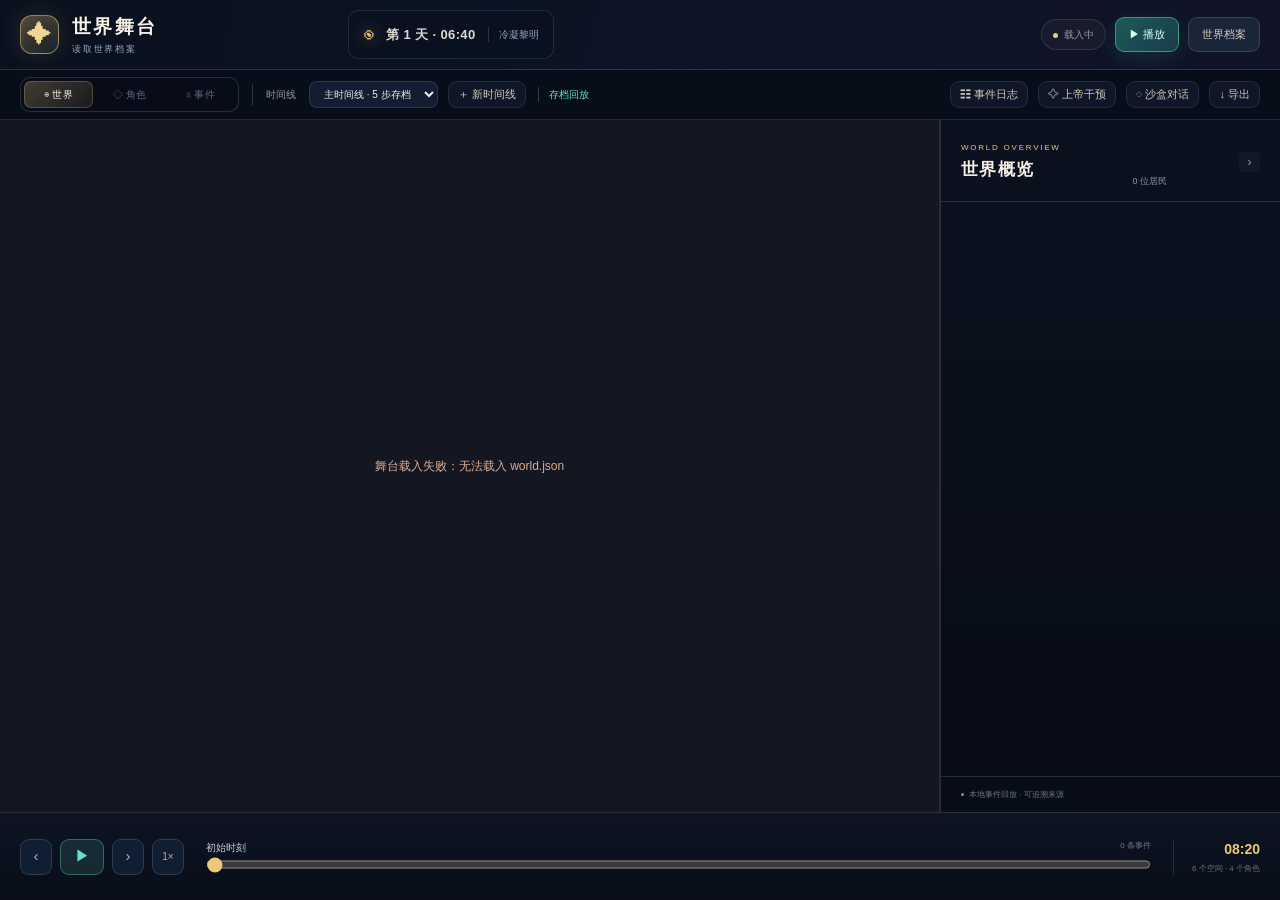
==== commit e3191757: "feat: add reusable v0.4 visual production contract" ====
--- a/skills/world-stage/assets/stage/index.html
+++ b/skills/world-stage/assets/stage/index.html
@@ -1,6 +1,6 @@
 <!doctype html>
 <html lang="zh-CN">
-<head><meta charset="utf-8"><meta name="viewport" content="width=device-width,initial-scale=1"><meta name="theme-color" content="#10111c"><title>世界舞台</title><link rel="stylesheet" href="stage.css"><link rel="stylesheet" href="stage-v03.css"></head>
+<head><meta charset="utf-8"><meta name="viewport" content="width=device-width,initial-scale=1"><meta name="theme-color" content="#10111c"><title>世界舞台</title><link rel="icon" href="data:,"><link rel="stylesheet" href="stage.css"><link rel="stylesheet" href="stage-v03.css"><link rel="stylesheet" href="stage-v04.css"></head>
 <body>
 <div class="app" id="app">
   <header class="header">
--- a/skills/world-stage/assets/stage/stage-v04.css
+++ b/skills/world-stage/assets/stage/stage-v04.css
@@ -0,0 +1,228 @@
+/* World Stage v0.4: grounded map scale, quiet HUD hierarchy, and a responsive context drawer. */
+:root {
+  --v04-ink: #f7f0e5;
+  --v04-soft: #d3c8ba;
+  --v04-muted: #8f98aa;
+  --v04-dim: #5d677c;
+  --v04-night: #070b15;
+  --v04-panel: rgba(10, 15, 28, .95);
+  --v04-panel-raised: rgba(22, 29, 47, .86);
+  --v04-line: rgba(181, 199, 232, .16);
+  --v04-gold: #edc879;
+  --v04-mint: #65e0c3;
+  --v04-blue: #76bfff;
+  --v04-coral: #ff927c;
+}
+
+html, body { background: var(--v04-night); color: var(--v04-ink); overflow-x: hidden; }
+body { font-family: Inter, ui-sans-serif, -apple-system, BlinkMacSystemFont, "Segoe UI", "PingFang SC", sans-serif; }
+.app { grid-template-rows: 70px 50px minmax(0, 1fr) 88px; background: #070b15; min-width: 0; width: 100%; overflow: hidden; }
+.app > * { min-width: 0; }
+
+.header { padding: 0 28px; gap: 28px; background: linear-gradient(105deg, #09101e 0%, #0c1425 54%, #111326 100%); border-bottom: 1px solid rgba(174, 196, 236, .18); box-shadow: 0 10px 30px rgba(0, 0, 0, .18); }
+.identity { min-width: 300px; gap: 13px; }
+.brand-mark { width: 39px; height: 39px; border-radius: 12px; color: #f2d794; font-size: 25px; background: linear-gradient(145deg, rgba(231, 190, 98, .32), rgba(98, 160, 193, .08)); border: 1px solid rgba(239, 205, 131, .54); box-shadow: 0 0 28px rgba(239, 205, 131, .14), inset 0 0 16px rgba(239, 205, 131, .08); }
+.identity h1 { font-size: 19px; letter-spacing: .13em; font-weight: 650; }
+.identity .eyebrow { margin-top: 2px; color: #98a9bd; letter-spacing: .2em; }
+.world-clock { gap: 12px; padding: 8px 14px; border: 1px solid rgba(160, 191, 231, .15); border-radius: 10px; background: rgba(9, 16, 31, .48); }
+.world-clock .sun { color: var(--v04-gold); text-shadow: 0 0 17px rgba(237, 200, 121, .72); }
+.world-clock strong { font-size: 13px; letter-spacing: .03em; }
+.world-clock small { color: #93a2b9; border-left-color: rgba(181, 199, 232, .2); }
+.header-actions { gap: 9px; }
+.header-actions .status { padding: 7px 11px; border: 1px solid rgba(181, 199, 232, .14); border-radius: 999px; background: rgba(255, 255, 255, .035); }
+.button { padding: 8px 13px; border-radius: 9px; background: rgba(29, 40, 62, .9); border-color: rgba(181, 199, 232, .18); color: var(--v04-soft); }
+.button.primary { color: #d6fff0; background: linear-gradient(135deg, #1c5b55, #183c4c); border-color: rgba(101, 224, 195, .48); box-shadow: 0 6px 20px rgba(35, 152, 129, .2); }
+.button.subtle { background: rgba(20, 29, 48, .64); border-color: rgba(181, 199, 232, .12); }
+
+.toolbar { height: 50px; padding: 0 28px; gap: 10px; background: rgba(9, 14, 27, .97); border-bottom: 1px solid rgba(181, 199, 232, .15); }
+.toolbar-separator { height: 22px; background: rgba(181, 199, 232, .2); }
+.focus-switch { padding: 3px; border-radius: 10px; border-color: rgba(181, 199, 232, .18); background: #070c18; }
+.focus-switch button { min-width: 69px; padding: 6px 10px; color: var(--v04-dim); border-radius: 7px; font-size: 10px; letter-spacing: .03em; }
+.focus-switch button[aria-selected="true"] { color: var(--v04-ink); background: linear-gradient(135deg, rgba(237, 200, 121, .25), rgba(237, 200, 121, .08)); box-shadow: inset 0 0 0 1px rgba(237, 200, 121, .24); }
+.toolbar select { max-width: 260px; padding: 6px 10px; border-color: rgba(181, 199, 232, .15); border-radius: 8px; background: #121d31; }
+.mode-badge { color: var(--v04-mint); border-left-color: rgba(101, 224, 195, .26); }
+
+.workspace { grid-template-columns: minmax(0, 1fr) 374px; background: #050913; }
+.stage { background: radial-gradient(ellipse at 55% 42%, #1c2432 0%, #0c1320 53%, #060a13 100%); border-right: 1px solid rgba(181, 199, 232, .14); }
+.stage:before { content: ''; position: absolute; inset: 0; z-index: 0; pointer-events: none; background: linear-gradient(rgba(106, 146, 191, .045) 1px, transparent 1px), linear-gradient(90deg, rgba(106, 146, 191, .045) 1px, transparent 1px); background-size: 56px 56px; mask-image: linear-gradient(transparent, #000 18%, #000 82%, transparent); }
+.stage:after { content: ''; position: absolute; inset: 10px; z-index: 30; pointer-events: none; border: 1px solid rgba(237, 200, 121, .12); border-radius: 14px; box-shadow: inset 0 0 80px rgba(4, 7, 15, .28), 0 0 0 1px rgba(0, 0, 0, .22); }
+.camera { isolation: isolate; }
+.camera:before { content: ''; position: absolute; inset: 0; z-index: 2; pointer-events: none; background: linear-gradient(90deg, rgba(5, 10, 20, .24), transparent 23%, transparent 78%, rgba(5, 10, 20, .28)), linear-gradient(180deg, rgba(4, 8, 16, .36), transparent 17%, transparent 79%, rgba(4, 8, 16, .4)); mix-blend-mode: multiply; }
+.camera:after { content: ''; position: absolute; inset: 0; z-index: 3; pointer-events: none; background: radial-gradient(circle at 52% 20%, rgba(255, 197, 93, .16), transparent 17%), radial-gradient(circle at 86% 36%, rgba(69, 201, 255, .11), transparent 19%); opacity: .75; }
+.camera > canvas.scene-canvas { filter: saturate(1.09) contrast(1.06) brightness(.95); }
+.vignette { background: radial-gradient(ellipse at center, transparent 44%, rgba(2, 5, 11, .48) 100%), linear-gradient(180deg, rgba(3, 7, 16, .55), transparent 18%, transparent 76%, rgba(3, 7, 16, .57)); z-index: 1; }
+
+.scene-top { top: 27px; left: 30px; right: 30px; }
+.scene-caption { gap: 5px; }
+.scene-caption span { color: var(--v04-gold); font-size: 9px; letter-spacing: .25em; }
+.scene-caption strong { color: #fff7e9; font-size: 21px; letter-spacing: .1em; text-shadow: 0 4px 18px rgba(0, 0, 0, .85); }
+.scene-caption small { margin-top: 2px; color: var(--v04-mint); font-size: 8px; letter-spacing: .2em; }
+.resources { gap: 8px; }
+.resource-chip { min-width: 76px; padding: 7px 10px; border: 1px solid rgba(225, 200, 144, .24); border-radius: 9px; background: rgba(8, 14, 26, .8); box-shadow: 0 8px 26px rgba(0, 0, 0, .24), inset 0 0 18px rgba(255, 255, 255, .025); }
+.resource-chip i { color: var(--v04-blue); }
+.resource-chip b { color: #fff1cc; font-size: 14px; }
+.resource-chip em { font-size: 8px; }
+.event-cue { top: 112px; left: 30px; max-width: min(480px, 43vw); padding: 12px 16px; border-left: 3px solid var(--v04-gold); border-radius: 0 11px 11px 0; background: linear-gradient(90deg, rgba(7, 13, 26, .93), rgba(7, 13, 26, .46)); box-shadow: 0 12px 28px rgba(0, 0, 0, .24); }
+.event-cue span { color: var(--v04-gold); font-size: 8px; letter-spacing: .2em; }
+.event-cue strong { font-size: 13px; }
+.event-cue small { color: var(--v04-muted); }
+
+.space-label { display: inline-flex; align-items: center; gap: 6px; padding: 5px 9px; border: 1px solid rgba(207, 219, 233, .22); border-radius: 999px; background: rgba(7, 14, 26, .77); color: #d5dfed; font-size: 10px; letter-spacing: .04em; box-shadow: 0 5px 18px rgba(0, 0, 0, .25); backdrop-filter: blur(8px); opacity: .7; }
+.space-label:before { content: '◇'; margin: 0; color: var(--v04-gold); }
+.space-label small { color: var(--v04-mint); font-size: 8px; }
+.space-label.occupied, .space-label:hover, .space-label.selected { opacity: 1; }
+.space-label.selected { color: #fff4d6; border-color: rgba(237, 200, 121, .64); background: linear-gradient(135deg, rgba(55, 49, 33, .9), rgba(11, 25, 38, .88)); box-shadow: 0 0 0 4px rgba(237, 200, 121, .08), 0 10px 26px rgba(0, 0, 0, .36); transform: translate(-50%, -50%) scale(1.06); }
+.space-label.occupied:before { color: var(--v04-mint); }
+.route-layer { opacity: 0; }
+.show-paths .route-layer { opacity: 1; }
+.route-layer polyline { fill: none; stroke: rgba(101, 224, 195, .5); stroke-width: 5; stroke-linecap: round; stroke-linejoin: round; stroke-dasharray: 2 20; filter: drop-shadow(0 0 7px rgba(101, 224, 195, .42)); animation: routeFlow 2.4s linear infinite; }
+
+.actor { width: 106px; height: 156px; }
+.actor .sprite { width: 92px; height: 136px; left: 7px; }
+.actor-ring { left: 30px; width: 46px; height: 12px; border-color: transparent; background: rgba(3, 8, 15, .6); box-shadow: 0 4px 13px rgba(0, 0, 0, .35); }
+.actor.selected .actor-ring { border-color: var(--v04-gold); box-shadow: 0 0 0 5px rgba(237, 200, 121, .09), 0 0 26px rgba(237, 200, 121, .68); }
+.actor.event-active .actor-ring { border-color: var(--v04-mint); box-shadow: 0 0 0 4px rgba(101, 224, 195, .08), 0 0 22px rgba(101, 224, 195, .55); }
+.actor-name { top: calc(100% + 5px); padding: 4px 8px; border: 1px solid rgba(196, 215, 231, .22); border-radius: 999px; background: rgba(6, 12, 23, .78); color: #f6f0e5; font-size: 10px; box-shadow: 0 5px 13px rgba(0, 0, 0, .24); }
+.actor-name i { width: 5px; height: 5px; background: var(--v04-mint); }
+.actor-state { top: calc(100% + 32px); color: var(--v04-muted); letter-spacing: .16em; }
+.actor.action-walk .actor-state { color: var(--v04-gold); }
+
+.interactable { opacity: .9; }
+.interactable i { width: 28px; height: 28px; border-color: rgba(237, 200, 121, .72); background: rgba(7, 16, 29, .78); box-shadow: 0 0 0 5px rgba(237, 200, 121, .08), 0 0 20px rgba(237, 200, 121, .3); }
+.interactable i:after { color: var(--v04-gold); font-size: 17px; line-height: 25px; }
+.interactable b { margin-top: 3px; padding: 3px 7px; border: 1px solid rgba(181, 199, 232, .16); border-radius: 5px; background: rgba(7, 14, 26, .76); color: #e2d7c0; font-size: 8px; letter-spacing: .08em; }
+.interactable-trade i { border-color: rgba(101, 224, 195, .8); }
+.interactable-repair i { border-color: rgba(255, 146, 124, .8); }
+
+.speech { width: 232px; padding: 13px 15px 11px; border: 1px solid rgba(230, 210, 171, .62); border-radius: 12px; box-shadow: 0 16px 35px rgba(0, 0, 0, .4); }
+.speech strong { color: #9a7240; font-size: 10px; letter-spacing: .04em; }
+.speech .speech-text { color: #35333a; font-size: 11px; line-height: 1.75; }
+.speech small { color: #8c8791; }
+.dialogue-dock { left: 244px; right: 30px; bottom: 29px; min-height: 76px; padding: 12px 16px; border: 1px solid rgba(237, 200, 121, .35); border-radius: 13px; background: linear-gradient(105deg, rgba(8, 14, 27, .96), rgba(18, 29, 43, .86)); box-shadow: 0 15px 35px rgba(0, 0, 0, .36), inset 0 0 22px rgba(101, 224, 195, .035); }
+.dialogue-symbol { color: var(--v04-gold); }
+.dialogue-content > span { color: var(--v04-gold); letter-spacing: .13em; }
+.dialogue-content strong { color: #f0e8dd; font-size: 12px; line-height: 1.75; }
+.dock-arrow { color: var(--v04-mint); }
+
+.map-tools { left: 30px; bottom: 26px; width: 178px; }
+.zoom-tools { padding: 3px; border: 1px solid rgba(181, 199, 232, .24); border-radius: 10px; background: rgba(7, 13, 25, .92); }
+.zoom-tools button { height: 27px; border-radius: 6px; }
+.zoom-tools button:hover, .zoom-tools button[aria-pressed=true] { background: rgba(101, 224, 195, .14); color: var(--v04-mint); }
+.zoom-tools output { color: var(--v04-soft); }
+.minimap { width: 178px; height: 99px; border: 1px solid rgba(237, 200, 121, .45); border-radius: 10px; box-shadow: 0 12px 25px rgba(0, 0, 0, .36); }
+.minimap img { opacity: .9; filter: saturate(1.1) contrast(1.05); }
+.mini-view { border-color: var(--v04-gold); background: rgba(237, 200, 121, .09); box-shadow: 0 0 0 300px rgba(1, 5, 12, .56); }
+.mini-actor { width: 5px; height: 5px; background: var(--v04-mint); box-shadow: 0 0 7px var(--v04-mint); }
+.map-hint { color: #bdc8d5; letter-spacing: .05em; }
+
+.sidebar { background: linear-gradient(180deg, rgba(11, 17, 31, .98), rgba(7, 12, 23, .99)); border-left: 1px solid rgba(181, 199, 232, .2); box-shadow: -22px 0 50px rgba(0, 0, 0, .25); }
+.side-title { min-height: 82px; padding: 16px 20px 13px; border-bottom: 1px solid var(--v04-line); }
+.side-title h2 { margin-top: 3px; color: var(--v04-ink); font-size: 17px; letter-spacing: .08em; }
+.side-title > span { color: var(--v04-muted); }
+.side-kicker, .section-eyebrow { color: var(--v04-gold); font-size: 8px; letter-spacing: .22em; }
+.focus-scroll { padding: 19px 20px 28px; }
+.world-intro, .world-focus, .world-feed { padding: 16px 0 19px; border-bottom: 1px solid var(--v04-line); }
+.world-intro h3, .world-focus h3, .world-feed strong, .event-detail h3 { margin: 8px 0 9px; color: var(--v04-ink); font-size: 17px; line-height: 1.42; }
+.world-intro p, .world-focus p, .event-detail p { color: #b1bdcd; font-size: 11px; line-height: 1.9; }
+.world-feed strong { font-size: 13px; }
+.inline-action { color: var(--v04-mint); font-size: 10px; }
+.world-places { padding-top: 19px; }
+.place-row { padding: 12px 3px; border-bottom-color: rgba(181, 199, 232, .08); color: #c4d0df; }
+.place-row small { color: var(--v04-muted); }
+.place-row.selected, .place-row:hover { color: var(--v04-gold); }
+.actor-list { padding: 12px 12px 11px; border-bottom-color: var(--v04-line); }
+.actor-row { padding: 10px 9px; border-radius: 9px; }
+.actor-row.selected { background: linear-gradient(100deg, rgba(237, 200, 121, .15), rgba(237, 200, 121, .025)); border-color: rgba(237, 200, 121, .28); }
+.avatar { width: 35px; height: 42px; border: 1px solid rgba(181, 199, 232, .16); border-radius: 7px; background: linear-gradient(145deg, #18253a, #0a101d); }
+.actor-row strong { color: #e8eef6; font-size: 11px; }
+.actor-row small { color: #8d9aaf; }
+.activity-dot { box-shadow: 0 0 8px var(--v04-mint); }
+.activity-dot.warn { background: var(--v04-coral); box-shadow: 0 0 8px var(--v04-coral); }
+.detail-scroll { padding: 19px 20px; }
+.profile-head h3 { font-size: 18px; }
+.profile-head .callsign { color: var(--v04-gold); }
+.profile-actions button { border-color: rgba(181, 199, 232, .18); border-radius: 7px; }
+.profile-premise { color: #b2bfce; font-size: 11px; line-height: 1.9; }
+.location-line { color: var(--v04-gold); }
+.need { color: #91a0b5; }
+.need .bar { height: 4px; background: #1d2a3f; }
+.need .bar i { background: linear-gradient(90deg, var(--v04-blue), var(--v04-mint)); }
+.tabs { border: 1px solid rgba(181, 199, 232, .11); background: rgba(4, 9, 18, .7); }
+.tabs button[aria-selected=true] { background: rgba(237, 200, 121, .16); color: var(--v04-gold); }
+.event-detail { padding: 19px 20px; border-bottom-color: var(--v04-line); }
+.event-list { padding: 19px 20px; }
+.event-row { padding: 12px; border-radius: 9px; background: rgba(181, 199, 232, .035); }
+.event-row span { color: var(--v04-dim); }
+.event-row strong { color: #dce5ef; }
+.event-row.selected, .event-row:hover { border-color: rgba(237, 200, 121, .32); background: rgba(237, 200, 121, .1); }
+.delta-list span { background: rgba(181, 199, 232, .07); }
+.sidebar-foot { min-height: 36px; padding: 10px 20px; border-top-color: var(--v04-line); color: #66758b; }
+
+.timeline { min-height: 88px; padding: 12px 28px; gap: 22px; background: linear-gradient(180deg, #0d1423, #080d18); border-top: 1px solid rgba(181, 199, 232, .18); }
+.play-controls { gap: 8px; }
+.play-controls > button { height: 36px; min-width: 32px; border: 1px solid rgba(181, 199, 232, .18); border-radius: 9px; background: #111d30; }
+.play-controls > button.play-round { width: 44px; color: var(--v04-mint); background: rgba(101, 224, 195, .13); border-color: rgba(101, 224, 195, .35); }
+.track-label { color: #c9d3df; font-size: 10px; }
+.timeline-track input { accent-color: var(--v04-gold); }
+.tick-markers button { padding: 4px 5px; color: var(--v04-dim); font-size: 9px; }
+.tick-markers button.active { color: var(--v04-gold); font-weight: 700; }
+.timeline-end { padding-left: 18px; border-left-color: var(--v04-line); }
+.timeline-end strong { color: var(--v04-gold); font-size: 14px; }
+
+@keyframes routeFlow { to { stroke-dashoffset: -44px; } }
+
+@media (max-width: 1280px) {
+  .workspace { grid-template-columns: minmax(0, 1fr) 340px; }
+  .header, .toolbar, .timeline { padding-left: 20px; padding-right: 20px; }
+  .scene-top { left: 22px; right: 22px; }
+  .event-cue { left: 22px; }
+  .dialogue-dock { left: 220px; right: 22px; }
+  .map-tools { left: 22px; }
+}
+@media (max-width: 850px) {
+  .app { grid-template-rows: 58px 45px minmax(0, 1fr) 70px; }
+  .header, .toolbar, .workspace, .timeline { width: 100%; max-width: 100%; min-width: 0; }
+  .header { padding: 0 12px; gap: 10px; overflow: hidden; }
+  .identity { min-width: 0; flex: 1 1 auto; overflow: hidden; }
+  .identity h1 { font-size: 16px; }
+  .world-clock { margin-left: auto; padding: 6px 9px; flex: 0 0 auto; }
+  .header-actions { min-width: 0; flex: 0 1 auto; overflow: hidden; }
+  .toolbar { padding: 0 10px; overflow: hidden; }
+  .toolbar > * { flex: 0 0 auto; }
+  .toolbar .flex { min-width: 0; flex: 1 1 auto; }
+  .focus-switch button { min-width: 48px; padding-inline: 7px; }
+  .workspace { grid-template-columns: 1fr; }
+  .sidebar { width: min(372px, 91vw); }
+  .event-cue { left: 14px; top: 88px; max-width: 60vw; }
+  .scene-top { left: 14px; right: 14px; }
+  .resources { gap: 4px; }
+  .resource-chip { min-width: 45px; padding: 5px 7px; }
+  .resource-chip span { display: none; }
+  .dialogue-dock { left: 160px; right: 14px; bottom: 15px; }
+  .map-tools { left: 14px; bottom: 14px; width: 140px; }
+  .minimap { width: 140px; height: 78px; }
+  .timeline { padding: 9px 12px; gap: 11px; }
+  .timeline-end { display: none; }
+}
+@media (max-width: 560px) {
+  .identity .eyebrow, .header .status, .header-actions #aboutBtn { display: none; }
+  .identity h1 { font-size: 15px; }
+  .header-actions #playTop { padding-inline: 7px; }
+  .world-clock strong { font-size: 10px; }
+  .world-clock small { display: none; }
+  .scene-top { top: 11px; left: 10px; right: 10px; }
+  .scene-caption strong { font-size: 13px; }
+  .scene-caption span { font-size: 7px; }
+  .event-cue { top: 76px; left: 10px; max-width: calc(100vw - 20px); }
+  .event-cue strong { font-size: 10px; }
+  .resources { position: absolute; top: 52px; left: 0; right: 0; justify-content: flex-end; }
+  .resource-chip { min-width: 28px; padding: 4px 5px; }
+  .resource-chip i { font-size: 10px; }
+  .resource-chip b { font-size: 10px; }
+  .toolbar #logBtn, .toolbar #godBtn, .toolbar #chatBtn { display: none; }
+  .toolbar #panelToggle { display: inline-block; }
+  .dialogue-dock { left: 130px; right: 10px; }
+  .dialogue-content strong { font-size: 10px; }
+  .space-label { padding: 4px 7px; gap: 4px; font-size: 9px; }
+  .space-label small { font-size: 7px; }
+}
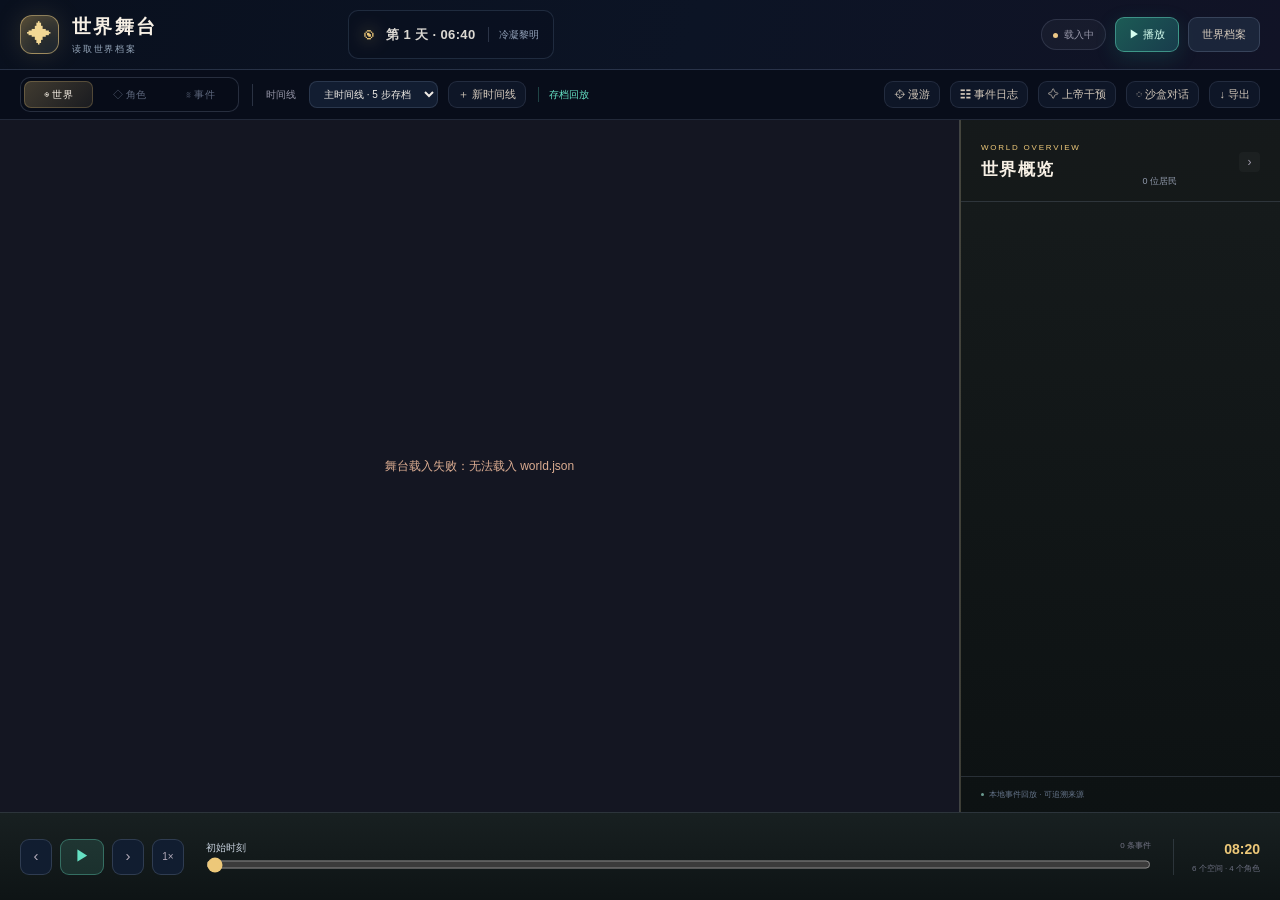
==== commit 29d430f8: "feat: add reusable cinematic roam stage contract" ====
--- a/skills/world-stage/assets/stage/index.html
+++ b/skills/world-stage/assets/stage/index.html
@@ -1,6 +1,6 @@
 <!doctype html>
 <html lang="zh-CN">
-<head><meta charset="utf-8"><meta name="viewport" content="width=device-width,initial-scale=1"><meta name="theme-color" content="#10111c"><title>世界舞台</title><link rel="icon" href="data:,"><link rel="stylesheet" href="stage.css"><link rel="stylesheet" href="stage-v03.css"><link rel="stylesheet" href="stage-v04.css"></head>
+<head><meta charset="utf-8"><meta name="viewport" content="width=device-width,initial-scale=1"><meta name="theme-color" content="#10111c"><title>世界舞台</title><link rel="icon" href="data:,"><link rel="stylesheet" href="stage.css"><link rel="stylesheet" href="stage-v03.css"><link rel="stylesheet" href="stage-v04.css"><link rel="stylesheet" href="stage-v05.css"></head>
 <body>
 <div class="app" id="app">
   <header class="header">
@@ -11,7 +11,7 @@
   <nav class="toolbar" aria-label="世界操作">
     <div class="focus-switch" role="tablist" aria-label="舞台聚焦"><button id="focusWorld" role="tab" data-focus-mode="world" aria-selected="true">◉ 世界</button><button id="focusActor" role="tab" data-focus-mode="actor" aria-selected="false">◇ 角色</button><button id="focusEvent" role="tab" data-focus-mode="event" aria-selected="false">≋ 事件</button></div>
     <div class="toolbar-separator"></div><span class="toolbar-label">时间线</span><select id="branchSelect" aria-label="选择时间线"><option value="main">主时间线 · 5 步存档</option></select><button class="button subtle" id="branchBtn">＋ 新时间线</button><span id="modeBadge" class="mode-badge">存档回放</span>
-    <div class="flex"></div><button class="button subtle" id="logBtn">☷ 事件日志</button><button class="button subtle" id="godBtn">✧ 上帝干预</button><button class="button subtle" id="chatBtn">◌ 沙盒对话</button><button class="button subtle" id="exportBtn">↓ 导出</button><button class="button subtle panel-toggle" id="panelToggle" aria-label="展开聚焦面板">聚焦 ▤</button>
+    <div class="flex"></div><button class="button subtle" id="exploreBtn">⌖ 漫游</button><button class="button subtle" id="logBtn">☷ 事件日志</button><button class="button subtle" id="godBtn">✧ 上帝干预</button><button class="button subtle" id="chatBtn">◌ 沙盒对话</button><button class="button subtle" id="exportBtn">↓ 导出</button><button class="button subtle panel-toggle" id="panelToggle" aria-label="展开聚焦面板">聚焦 ▤</button>
   </nav>
   <main class="workspace" id="workspace">
     <section class="stage" id="stage" aria-label="世界地图，可拖拽和缩放" tabindex="0">
--- a/skills/world-stage/assets/stage/stage-v05.css
+++ b/skills/world-stage/assets/stage/stage-v05.css
@@ -0,0 +1,264 @@
+/* World Stage v0.4: grounded map scale, quiet HUD hierarchy, and a responsive context drawer. */
+:root {
+  --v04-ink: #f7f0e5;
+  --v04-soft: #d3c8ba;
+  --v04-muted: #8f98aa;
+  --v04-dim: #5d677c;
+  --v04-night: #070b15;
+  --v04-panel: rgba(10, 15, 28, .95);
+  --v04-panel-raised: rgba(22, 29, 47, .86);
+  --v04-line: rgba(181, 199, 232, .16);
+  --v04-gold: #edc879;
+  --v04-mint: #65e0c3;
+  --v04-blue: #76bfff;
+  --v04-coral: #ff927c;
+}
+
+html, body { background: var(--v04-night); color: var(--v04-ink); overflow-x: hidden; }
+body { font-family: Inter, ui-sans-serif, -apple-system, BlinkMacSystemFont, "Segoe UI", "PingFang SC", sans-serif; }
+.app { grid-template-rows: 70px 50px minmax(0, 1fr) 88px; background: #070b15; min-width: 0; width: 100%; overflow: hidden; }
+.app > * { min-width: 0; }
+
+.header { padding: 0 28px; gap: 28px; background: linear-gradient(105deg, #09101e 0%, #0c1425 54%, #111326 100%); border-bottom: 1px solid rgba(174, 196, 236, .18); box-shadow: 0 10px 30px rgba(0, 0, 0, .18); }
+.identity { min-width: 300px; gap: 13px; }
+.brand-mark { width: 39px; height: 39px; border-radius: 12px; color: #f2d794; font-size: 25px; background: linear-gradient(145deg, rgba(231, 190, 98, .32), rgba(98, 160, 193, .08)); border: 1px solid rgba(239, 205, 131, .54); box-shadow: 0 0 28px rgba(239, 205, 131, .14), inset 0 0 16px rgba(239, 205, 131, .08); }
+.identity h1 { font-size: 19px; letter-spacing: .13em; font-weight: 650; }
+.identity .eyebrow { margin-top: 2px; color: #98a9bd; letter-spacing: .2em; }
+.world-clock { gap: 12px; padding: 8px 14px; border: 1px solid rgba(160, 191, 231, .15); border-radius: 10px; background: rgba(9, 16, 31, .48); }
+.world-clock .sun { color: var(--v04-gold); text-shadow: 0 0 17px rgba(237, 200, 121, .72); }
+.world-clock strong { font-size: 13px; letter-spacing: .03em; }
+.world-clock small { color: #93a2b9; border-left-color: rgba(181, 199, 232, .2); }
+.header-actions { gap: 9px; }
+.header-actions .status { padding: 7px 11px; border: 1px solid rgba(181, 199, 232, .14); border-radius: 999px; background: rgba(255, 255, 255, .035); }
+.button { padding: 8px 13px; border-radius: 9px; background: rgba(29, 40, 62, .9); border-color: rgba(181, 199, 232, .18); color: var(--v04-soft); }
+.button.primary { color: #d6fff0; background: linear-gradient(135deg, #1c5b55, #183c4c); border-color: rgba(101, 224, 195, .48); box-shadow: 0 6px 20px rgba(35, 152, 129, .2); }
+.button.subtle { background: rgba(20, 29, 48, .64); border-color: rgba(181, 199, 232, .12); }
+
+.toolbar { height: 50px; padding: 0 28px; gap: 10px; background: rgba(9, 14, 27, .97); border-bottom: 1px solid rgba(181, 199, 232, .15); }
+.toolbar-separator { height: 22px; background: rgba(181, 199, 232, .2); }
+.focus-switch { padding: 3px; border-radius: 10px; border-color: rgba(181, 199, 232, .18); background: #070c18; }
+.focus-switch button { min-width: 69px; padding: 6px 10px; color: var(--v04-dim); border-radius: 7px; font-size: 10px; letter-spacing: .03em; }
+.focus-switch button[aria-selected="true"] { color: var(--v04-ink); background: linear-gradient(135deg, rgba(237, 200, 121, .25), rgba(237, 200, 121, .08)); box-shadow: inset 0 0 0 1px rgba(237, 200, 121, .24); }
+.toolbar select { max-width: 260px; padding: 6px 10px; border-color: rgba(181, 199, 232, .15); border-radius: 8px; background: #121d31; }
+.mode-badge { color: var(--v04-mint); border-left-color: rgba(101, 224, 195, .26); }
+
+.workspace { grid-template-columns: minmax(0, 1fr) 374px; background: #050913; }
+.stage { background: radial-gradient(ellipse at 55% 42%, #1c2432 0%, #0c1320 53%, #060a13 100%); border-right: 1px solid rgba(181, 199, 232, .14); }
+.stage:before { content: ''; position: absolute; inset: 0; z-index: 0; pointer-events: none; background: linear-gradient(rgba(106, 146, 191, .045) 1px, transparent 1px), linear-gradient(90deg, rgba(106, 146, 191, .045) 1px, transparent 1px); background-size: 56px 56px; mask-image: linear-gradient(transparent, #000 18%, #000 82%, transparent); }
+.stage:after { content: ''; position: absolute; inset: 10px; z-index: 30; pointer-events: none; border: 1px solid rgba(237, 200, 121, .12); border-radius: 14px; box-shadow: inset 0 0 80px rgba(4, 7, 15, .28), 0 0 0 1px rgba(0, 0, 0, .22); }
+.camera { isolation: isolate; }
+.camera:before { content: ''; position: absolute; inset: 0; z-index: 2; pointer-events: none; background: linear-gradient(90deg, rgba(5, 10, 20, .24), transparent 23%, transparent 78%, rgba(5, 10, 20, .28)), linear-gradient(180deg, rgba(4, 8, 16, .36), transparent 17%, transparent 79%, rgba(4, 8, 16, .4)); mix-blend-mode: multiply; }
+.camera:after { content: ''; position: absolute; inset: 0; z-index: 3; pointer-events: none; background: radial-gradient(circle at 52% 20%, rgba(255, 197, 93, .16), transparent 17%), radial-gradient(circle at 86% 36%, rgba(69, 201, 255, .11), transparent 19%); opacity: .75; }
+.camera > canvas.scene-canvas { filter: saturate(1.09) contrast(1.06) brightness(.95); }
+.vignette { background: radial-gradient(ellipse at center, transparent 44%, rgba(2, 5, 11, .48) 100%), linear-gradient(180deg, rgba(3, 7, 16, .55), transparent 18%, transparent 76%, rgba(3, 7, 16, .57)); z-index: 1; }
+
+.scene-top { top: 27px; left: 30px; right: 30px; }
+.scene-caption { gap: 5px; }
+.scene-caption span { color: var(--v04-gold); font-size: 9px; letter-spacing: .25em; }
+.scene-caption strong { color: #fff7e9; font-size: 21px; letter-spacing: .1em; text-shadow: 0 4px 18px rgba(0, 0, 0, .85); }
+.scene-caption small { margin-top: 2px; color: var(--v04-mint); font-size: 8px; letter-spacing: .2em; }
+.resources { gap: 8px; }
+.resource-chip { min-width: 76px; padding: 7px 10px; border: 1px solid rgba(225, 200, 144, .24); border-radius: 9px; background: rgba(8, 14, 26, .8); box-shadow: 0 8px 26px rgba(0, 0, 0, .24), inset 0 0 18px rgba(255, 255, 255, .025); }
+.resource-chip i { color: var(--v04-blue); }
+.resource-chip b { color: #fff1cc; font-size: 14px; }
+.resource-chip em { font-size: 8px; }
+.event-cue { top: 112px; left: 30px; max-width: min(480px, 43vw); padding: 12px 16px; border-left: 3px solid var(--v04-gold); border-radius: 0 11px 11px 0; background: linear-gradient(90deg, rgba(7, 13, 26, .93), rgba(7, 13, 26, .46)); box-shadow: 0 12px 28px rgba(0, 0, 0, .24); }
+.event-cue span { color: var(--v04-gold); font-size: 8px; letter-spacing: .2em; }
+.event-cue strong { font-size: 13px; }
+.event-cue small { color: var(--v04-muted); }
+
+.space-label { display: inline-flex; align-items: center; gap: 6px; padding: 5px 9px; border: 1px solid rgba(207, 219, 233, .22); border-radius: 999px; background: rgba(7, 14, 26, .77); color: #d5dfed; font-size: 10px; letter-spacing: .04em; box-shadow: 0 5px 18px rgba(0, 0, 0, .25); backdrop-filter: blur(8px); opacity: .7; }
+.space-label:before { content: '◇'; margin: 0; color: var(--v04-gold); }
+.space-label small { color: var(--v04-mint); font-size: 8px; }
+.space-label.occupied, .space-label:hover, .space-label.selected { opacity: 1; }
+.space-label.selected { color: #fff4d6; border-color: rgba(237, 200, 121, .64); background: linear-gradient(135deg, rgba(55, 49, 33, .9), rgba(11, 25, 38, .88)); box-shadow: 0 0 0 4px rgba(237, 200, 121, .08), 0 10px 26px rgba(0, 0, 0, .36); transform: translate(-50%, -50%) scale(1.06); }
+.space-label.occupied:before { color: var(--v04-mint); }
+.route-layer { opacity: 0; }
+.show-paths .route-layer { opacity: 1; }
+.route-layer polyline { fill: none; stroke: rgba(101, 224, 195, .5); stroke-width: 5; stroke-linecap: round; stroke-linejoin: round; stroke-dasharray: 2 20; filter: drop-shadow(0 0 7px rgba(101, 224, 195, .42)); animation: routeFlow 2.4s linear infinite; }
+
+.actor { width: 106px; height: 156px; }
+.actor .sprite { width: 92px; height: 136px; left: 7px; }
+.actor-ring { left: 30px; width: 46px; height: 12px; border-color: transparent; background: rgba(3, 8, 15, .6); box-shadow: 0 4px 13px rgba(0, 0, 0, .35); }
+.actor.selected .actor-ring { border-color: var(--v04-gold); box-shadow: 0 0 0 5px rgba(237, 200, 121, .09), 0 0 26px rgba(237, 200, 121, .68); }
+.actor.event-active .actor-ring { border-color: var(--v04-mint); box-shadow: 0 0 0 4px rgba(101, 224, 195, .08), 0 0 22px rgba(101, 224, 195, .55); }
+.actor-name { top: calc(100% + 5px); padding: 4px 8px; border: 1px solid rgba(196, 215, 231, .22); border-radius: 999px; background: rgba(6, 12, 23, .78); color: #f6f0e5; font-size: 10px; box-shadow: 0 5px 13px rgba(0, 0, 0, .24); }
+.actor-name i { width: 5px; height: 5px; background: var(--v04-mint); }
+.actor-state { top: calc(100% + 32px); color: var(--v04-muted); letter-spacing: .16em; }
+.actor.action-walk .actor-state { color: var(--v04-gold); }
+
+.interactable { opacity: .9; }
+.interactable i { width: 28px; height: 28px; border-color: rgba(237, 200, 121, .72); background: rgba(7, 16, 29, .78); box-shadow: 0 0 0 5px rgba(237, 200, 121, .08), 0 0 20px rgba(237, 200, 121, .3); }
+.interactable i:after { color: var(--v04-gold); font-size: 17px; line-height: 25px; }
+.interactable b { margin-top: 3px; padding: 3px 7px; border: 1px solid rgba(181, 199, 232, .16); border-radius: 5px; background: rgba(7, 14, 26, .76); color: #e2d7c0; font-size: 8px; letter-spacing: .08em; }
+.interactable-trade i { border-color: rgba(101, 224, 195, .8); }
+.interactable-repair i { border-color: rgba(255, 146, 124, .8); }
+
+.speech { width: 232px; padding: 13px 15px 11px; border: 1px solid rgba(230, 210, 171, .62); border-radius: 12px; box-shadow: 0 16px 35px rgba(0, 0, 0, .4); }
+.speech strong { color: #9a7240; font-size: 10px; letter-spacing: .04em; }
+.speech .speech-text { color: #35333a; font-size: 11px; line-height: 1.75; }
+.speech small { color: #8c8791; }
+.dialogue-dock { left: 244px; right: 30px; bottom: 29px; min-height: 76px; padding: 12px 16px; border: 1px solid rgba(237, 200, 121, .35); border-radius: 13px; background: linear-gradient(105deg, rgba(8, 14, 27, .96), rgba(18, 29, 43, .86)); box-shadow: 0 15px 35px rgba(0, 0, 0, .36), inset 0 0 22px rgba(101, 224, 195, .035); }
+.dialogue-symbol { color: var(--v04-gold); }
+.dialogue-content > span { color: var(--v04-gold); letter-spacing: .13em; }
+.dialogue-content strong { color: #f0e8dd; font-size: 12px; line-height: 1.75; }
+.dock-arrow { color: var(--v04-mint); }
+
+.map-tools { left: 30px; bottom: 26px; width: 178px; }
+.zoom-tools { padding: 3px; border: 1px solid rgba(181, 199, 232, .24); border-radius: 10px; background: rgba(7, 13, 25, .92); }
+.zoom-tools button { height: 27px; border-radius: 6px; }
+.zoom-tools button:hover, .zoom-tools button[aria-pressed=true] { background: rgba(101, 224, 195, .14); color: var(--v04-mint); }
+.zoom-tools output { color: var(--v04-soft); }
+.minimap { width: 178px; height: 99px; border: 1px solid rgba(237, 200, 121, .45); border-radius: 10px; box-shadow: 0 12px 25px rgba(0, 0, 0, .36); }
+.minimap img { opacity: .9; filter: saturate(1.1) contrast(1.05); }
+.mini-view { border-color: var(--v04-gold); background: rgba(237, 200, 121, .09); box-shadow: 0 0 0 300px rgba(1, 5, 12, .56); }
+.mini-actor { width: 5px; height: 5px; background: var(--v04-mint); box-shadow: 0 0 7px var(--v04-mint); }
+.map-hint { color: #bdc8d5; letter-spacing: .05em; }
+
+.sidebar { background: linear-gradient(180deg, rgba(11, 17, 31, .98), rgba(7, 12, 23, .99)); border-left: 1px solid rgba(181, 199, 232, .2); box-shadow: -22px 0 50px rgba(0, 0, 0, .25); }
+.side-title { min-height: 82px; padding: 16px 20px 13px; border-bottom: 1px solid var(--v04-line); }
+.side-title h2 { margin-top: 3px; color: var(--v04-ink); font-size: 17px; letter-spacing: .08em; }
+.side-title > span { color: var(--v04-muted); }
+.side-kicker, .section-eyebrow { color: var(--v04-gold); font-size: 8px; letter-spacing: .22em; }
+.focus-scroll { padding: 19px 20px 28px; }
+.world-intro, .world-focus, .world-feed { padding: 16px 0 19px; border-bottom: 1px solid var(--v04-line); }
+.world-intro h3, .world-focus h3, .world-feed strong, .event-detail h3 { margin: 8px 0 9px; color: var(--v04-ink); font-size: 17px; line-height: 1.42; }
+.world-intro p, .world-focus p, .event-detail p { color: #b1bdcd; font-size: 11px; line-height: 1.9; }
+.world-feed strong { font-size: 13px; }
+.inline-action { color: var(--v04-mint); font-size: 10px; }
+.world-places { padding-top: 19px; }
+.place-row { padding: 12px 3px; border-bottom-color: rgba(181, 199, 232, .08); color: #c4d0df; }
+.place-row small { color: var(--v04-muted); }
+.place-row.selected, .place-row:hover { color: var(--v04-gold); }
+.actor-list { padding: 12px 12px 11px; border-bottom-color: var(--v04-line); }
+.actor-row { padding: 10px 9px; border-radius: 9px; }
+.actor-row.selected { background: linear-gradient(100deg, rgba(237, 200, 121, .15), rgba(237, 200, 121, .025)); border-color: rgba(237, 200, 121, .28); }
+.avatar { width: 35px; height: 42px; border: 1px solid rgba(181, 199, 232, .16); border-radius: 7px; background: linear-gradient(145deg, #18253a, #0a101d); }
+.actor-row strong { color: #e8eef6; font-size: 11px; }
+.actor-row small { color: #8d9aaf; }
+.activity-dot { box-shadow: 0 0 8px var(--v04-mint); }
+.activity-dot.warn { background: var(--v04-coral); box-shadow: 0 0 8px var(--v04-coral); }
+.detail-scroll { padding: 19px 20px; }
+.profile-head h3 { font-size: 18px; }
+.profile-head .callsign { color: var(--v04-gold); }
+.profile-actions button { border-color: rgba(181, 199, 232, .18); border-radius: 7px; }
+.profile-premise { color: #b2bfce; font-size: 11px; line-height: 1.9; }
+.location-line { color: var(--v04-gold); }
+.need { color: #91a0b5; }
+.need .bar { height: 4px; background: #1d2a3f; }
+.need .bar i { background: linear-gradient(90deg, var(--v04-blue), var(--v04-mint)); }
+.tabs { border: 1px solid rgba(181, 199, 232, .11); background: rgba(4, 9, 18, .7); }
+.tabs button[aria-selected=true] { background: rgba(237, 200, 121, .16); color: var(--v04-gold); }
+.event-detail { padding: 19px 20px; border-bottom-color: var(--v04-line); }
+.event-list { padding: 19px 20px; }
+.event-row { padding: 12px; border-radius: 9px; background: rgba(181, 199, 232, .035); }
+.event-row span { color: var(--v04-dim); }
+.event-row strong { color: #dce5ef; }
+.event-row.selected, .event-row:hover { border-color: rgba(237, 200, 121, .32); background: rgba(237, 200, 121, .1); }
+.delta-list span { background: rgba(181, 199, 232, .07); }
+.sidebar-foot { min-height: 36px; padding: 10px 20px; border-top-color: var(--v04-line); color: #66758b; }
+
+.timeline { min-height: 88px; padding: 12px 28px; gap: 22px; background: linear-gradient(180deg, #0d1423, #080d18); border-top: 1px solid rgba(181, 199, 232, .18); }
+.play-controls { gap: 8px; }
+.play-controls > button { height: 36px; min-width: 32px; border: 1px solid rgba(181, 199, 232, .18); border-radius: 9px; background: #111d30; }
+.play-controls > button.play-round { width: 44px; color: var(--v04-mint); background: rgba(101, 224, 195, .13); border-color: rgba(101, 224, 195, .35); }
+.track-label { color: #c9d3df; font-size: 10px; }
+.timeline-track input { accent-color: var(--v04-gold); }
+.tick-markers button { padding: 4px 5px; color: var(--v04-dim); font-size: 9px; }
+.tick-markers button.active { color: var(--v04-gold); font-weight: 700; }
+.timeline-end { padding-left: 18px; border-left-color: var(--v04-line); }
+.timeline-end strong { color: var(--v04-gold); font-size: 14px; }
+
+@keyframes routeFlow { to { stroke-dashoffset: -44px; } }
+
+@media (max-width: 1280px) {
+  .workspace { grid-template-columns: minmax(0, 1fr) 340px; }
+  .header, .toolbar, .timeline { padding-left: 20px; padding-right: 20px; }
+  .scene-top { left: 22px; right: 22px; }
+  .event-cue { left: 22px; }
+  .dialogue-dock { left: 220px; right: 22px; }
+  .map-tools { left: 22px; }
+}
+@media (max-width: 850px) {
+  .app { grid-template-rows: 58px 45px minmax(0, 1fr) 70px; }
+  .header, .toolbar, .workspace, .timeline { width: 100%; max-width: 100%; min-width: 0; }
+  .header { padding: 0 12px; gap: 10px; overflow: hidden; }
+  .identity { min-width: 0; flex: 1 1 auto; overflow: hidden; }
+  .identity h1 { font-size: 16px; }
+  .world-clock { margin-left: auto; padding: 6px 9px; flex: 0 0 auto; }
+  .header-actions { min-width: 0; flex: 0 1 auto; overflow: hidden; }
+  .toolbar { padding: 0 10px; overflow: hidden; }
+  .toolbar > * { flex: 0 0 auto; }
+  .toolbar .flex { min-width: 0; flex: 1 1 auto; }
+  .focus-switch button { min-width: 48px; padding-inline: 7px; }
+  .workspace { grid-template-columns: 1fr; }
+  .sidebar { width: min(372px, 91vw); }
+  .event-cue { left: 14px; top: 88px; max-width: 60vw; }
+  .scene-top { left: 14px; right: 14px; }
+  .resources { gap: 4px; }
+  .resource-chip { min-width: 45px; padding: 5px 7px; }
+  .resource-chip span { display: none; }
+  .dialogue-dock { left: 160px; right: 14px; bottom: 15px; }
+  .map-tools { left: 14px; bottom: 14px; width: 140px; }
+  .minimap { width: 140px; height: 78px; }
+  .timeline { padding: 9px 12px; gap: 11px; }
+  .timeline-end { display: none; }
+}
+@media (max-width: 560px) {
+  .identity .eyebrow, .header .status, .header-actions #aboutBtn { display: none; }
+  .identity h1 { font-size: 15px; }
+  .header-actions #playTop { padding-inline: 7px; }
+  .world-clock strong { font-size: 10px; }
+  .world-clock small { display: none; }
+  .scene-top { top: 11px; left: 10px; right: 10px; }
+  .scene-caption strong { font-size: 13px; }
+  .scene-caption span { font-size: 7px; }
+  .event-cue { top: 76px; left: 10px; max-width: calc(100vw - 20px); }
+  .event-cue strong { font-size: 10px; }
+  .resources { position: absolute; top: 52px; left: 0; right: 0; justify-content: flex-end; }
+  .resource-chip { min-width: 28px; padding: 4px 5px; }
+  .resource-chip i { font-size: 10px; }
+  .resource-chip b { font-size: 10px; }
+  .toolbar #logBtn, .toolbar #godBtn, .toolbar #chatBtn { display: none; }
+  .toolbar #panelToggle { display: inline-block; }
+  .dialogue-dock { left: 130px; right: 10px; }
+  .dialogue-content strong { font-size: 10px; }
+  .space-label { padding: 4px 7px; gap: 4px; font-size: 9px; }
+  .space-label small { font-size: 7px; }
+}
+
+/* v0.5 cinematic hero slice: let the painted map carry the frame while the HUD stays quiet. */
+.workspace { grid-template-columns: minmax(0, 1fr) 342px; background: #0b0d12; }
+.stage { background: #17202a; border-right-color: rgba(255, 233, 188, .18); }
+.stage:before { display: none; }
+.stage:after { inset: 8px; border-color: rgba(255, 232, 184, .18); box-shadow: inset 0 0 70px rgba(10, 14, 17, .18), 0 0 0 1px rgba(0, 0, 0, .2); }
+.camera:before { background: linear-gradient(90deg, rgba(19, 24, 25, .08), transparent 25%, transparent 78%, rgba(19, 24, 25, .14)), linear-gradient(180deg, rgba(14, 19, 22, .08), transparent 25%, transparent 82%, rgba(14, 19, 22, .12)); }
+.camera:after { opacity: .2; }
+.camera > canvas.scene-canvas { filter: saturate(1.07) contrast(1.03) brightness(1.04); }
+.vignette { background: radial-gradient(ellipse at center, transparent 55%, rgba(10, 14, 17, .28) 100%), linear-gradient(180deg, rgba(14, 18, 20, .2), transparent 18%, transparent 78%, rgba(14, 18, 20, .25)); }
+.scene-top { top: 22px; }
+.scene-caption strong { color: #fff8e9; text-shadow: 0 3px 14px rgba(0, 0, 0, .7); }
+.scene-caption small { color: #d8edda; text-shadow: 0 2px 8px rgba(0, 0, 0, .8); }
+.resource-chip { background: rgba(20, 25, 27, .68); border-color: rgba(255, 237, 190, .34); }
+.event-cue { top: 106px; background: linear-gradient(90deg, rgba(28, 26, 22, .9), rgba(28, 26, 22, .44)); }
+.space-label { opacity: .34; background: rgba(25, 30, 30, .35); border-color: rgba(255, 239, 202, .35); color: #fff5dc; backdrop-filter: blur(3px); }
+.space-label:hover, .space-label.selected, .space-label.occupied { opacity: .9; }
+.route-layer polyline { stroke: rgba(185, 246, 213, .74); stroke-width: 4; }
+.actor { width: 126px; height: 150px; }
+.actor-name { top: calc(100% + 3px); padding: 3px 7px; background: rgba(17, 23, 24, .58); border-color: rgba(255, 235, 188, .35); font-size: 10px; }
+.actor-state { top: calc(100% + 28px); }
+.interactable b { background: rgba(23, 27, 27, .55); }
+.dialogue-dock { background: linear-gradient(105deg, rgba(22, 27, 28, .88), rgba(24, 31, 31, .7)); border-color: rgba(255, 233, 186, .44); }
+.sidebar { background: linear-gradient(180deg, rgba(23, 28, 29, .98), rgba(13, 18, 19, .99)); border-left-color: rgba(255, 234, 190, .2); }
+.side-title { background: rgba(16, 21, 22, .25); }
+.actor-row.selected { background: linear-gradient(100deg, rgba(236, 196, 117, .17), rgba(236, 196, 117, .035)); }
+.timeline { background: linear-gradient(180deg, #182021, #0e1415); }
+.timeline-track input { accent-color: #edc879; }
+
+@media (max-width: 1280px) {
+  .workspace { grid-template-columns: minmax(0, 1fr) 320px; }
+}
+@media (max-width: 850px) {
+  .workspace { grid-template-columns: 1fr; }
+  .actor { width: 112px; height: 140px; }
+}
